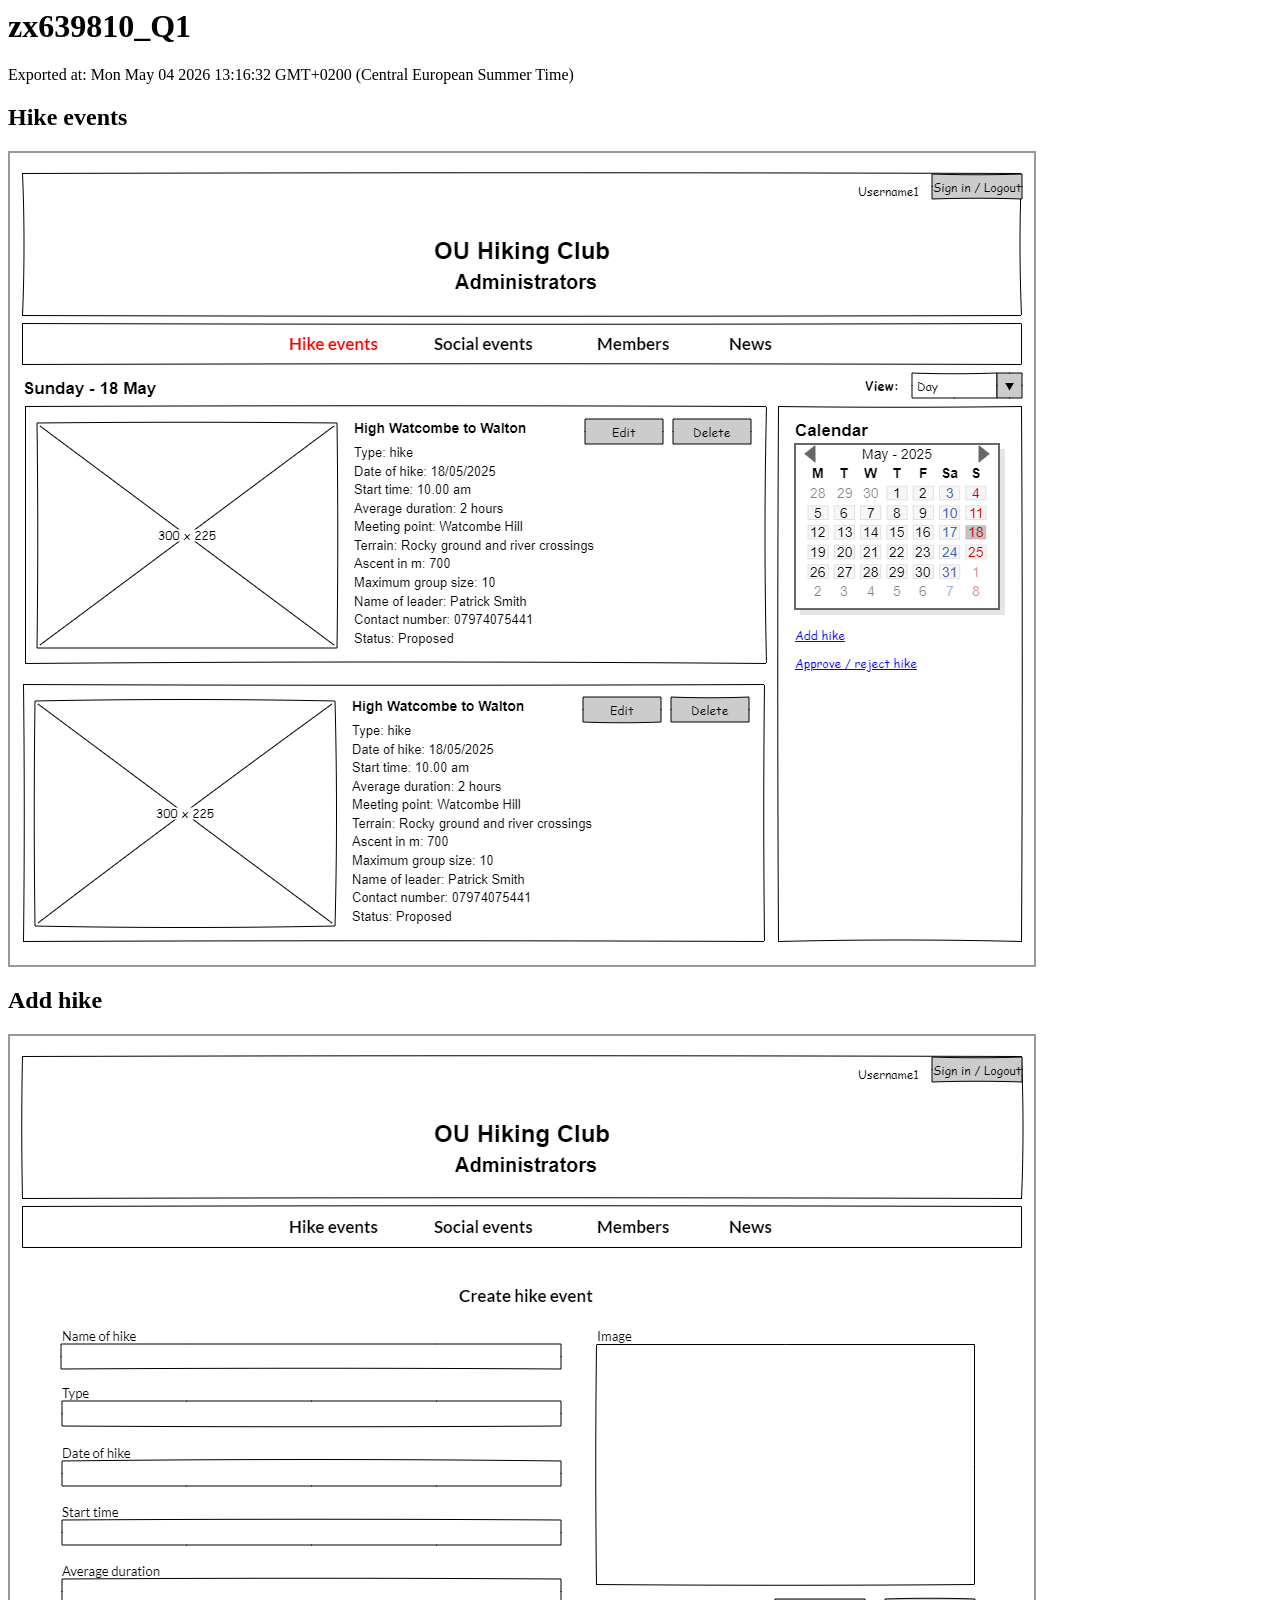
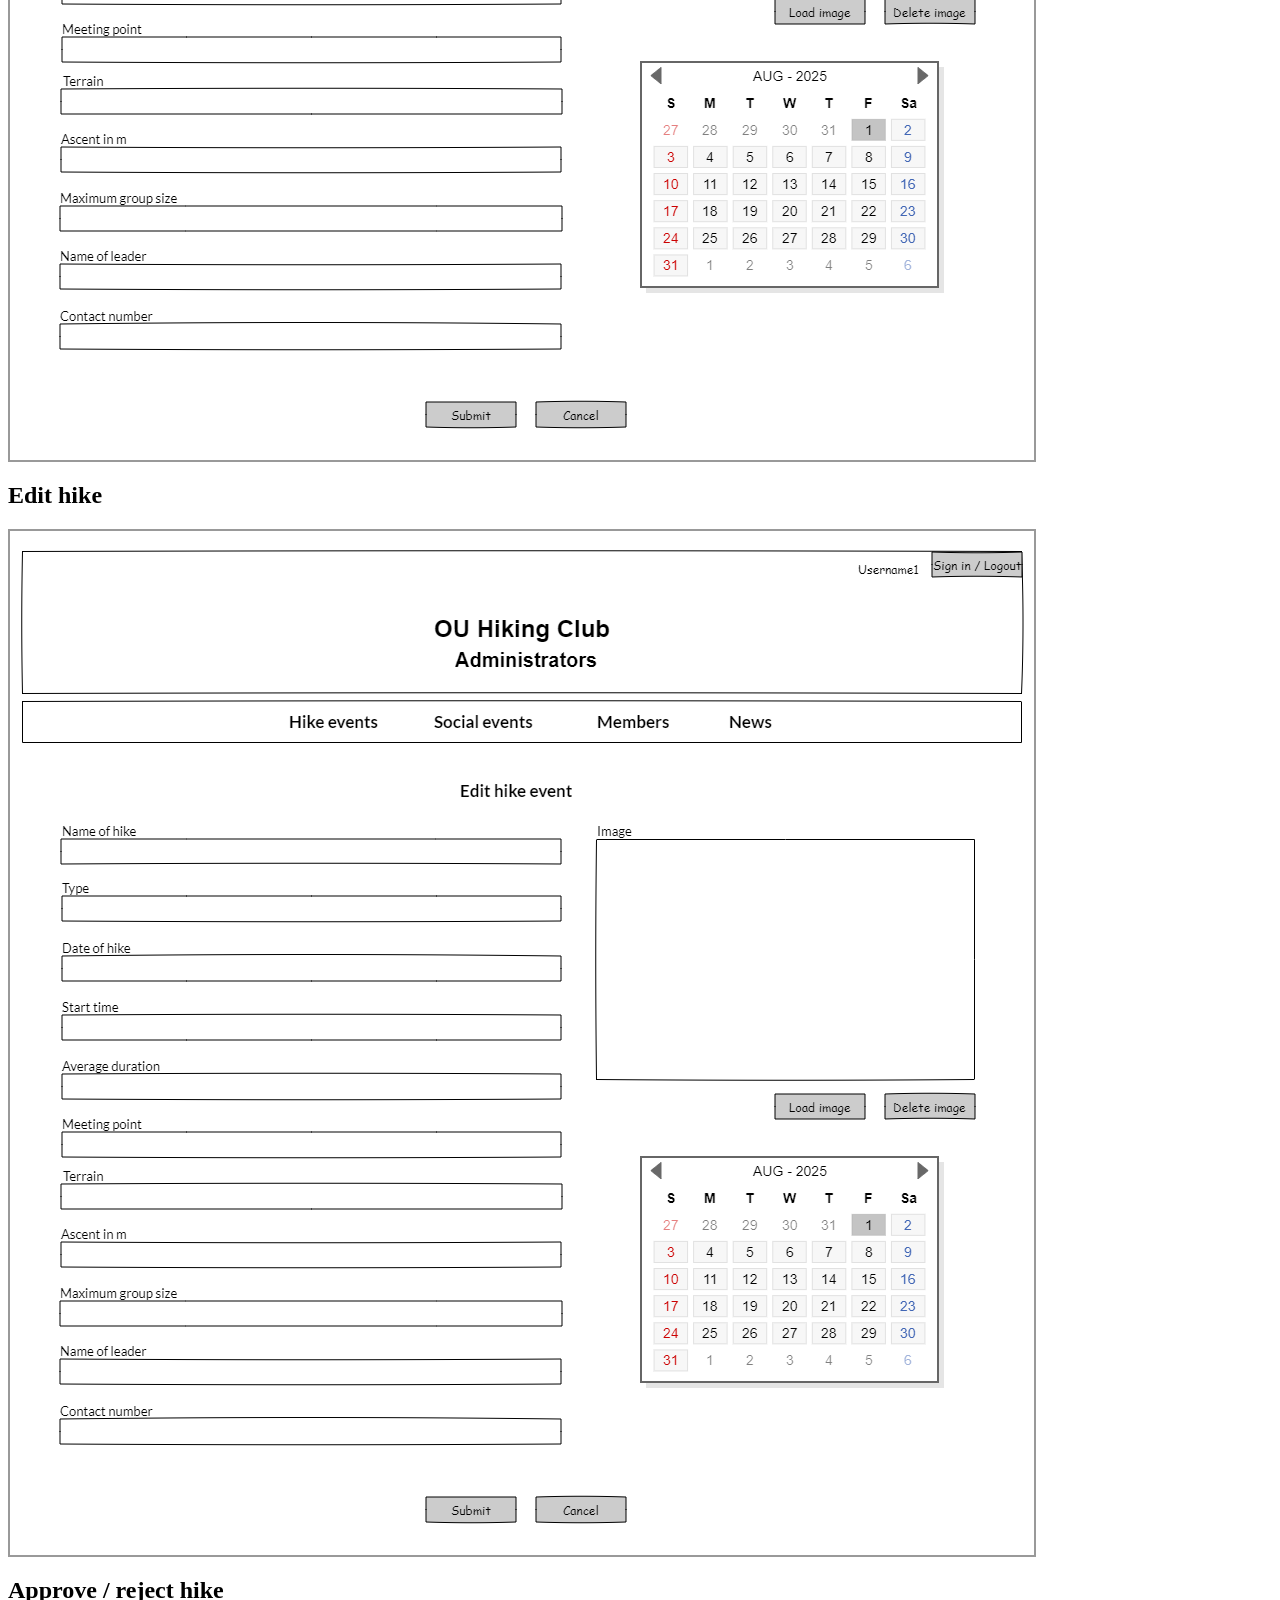
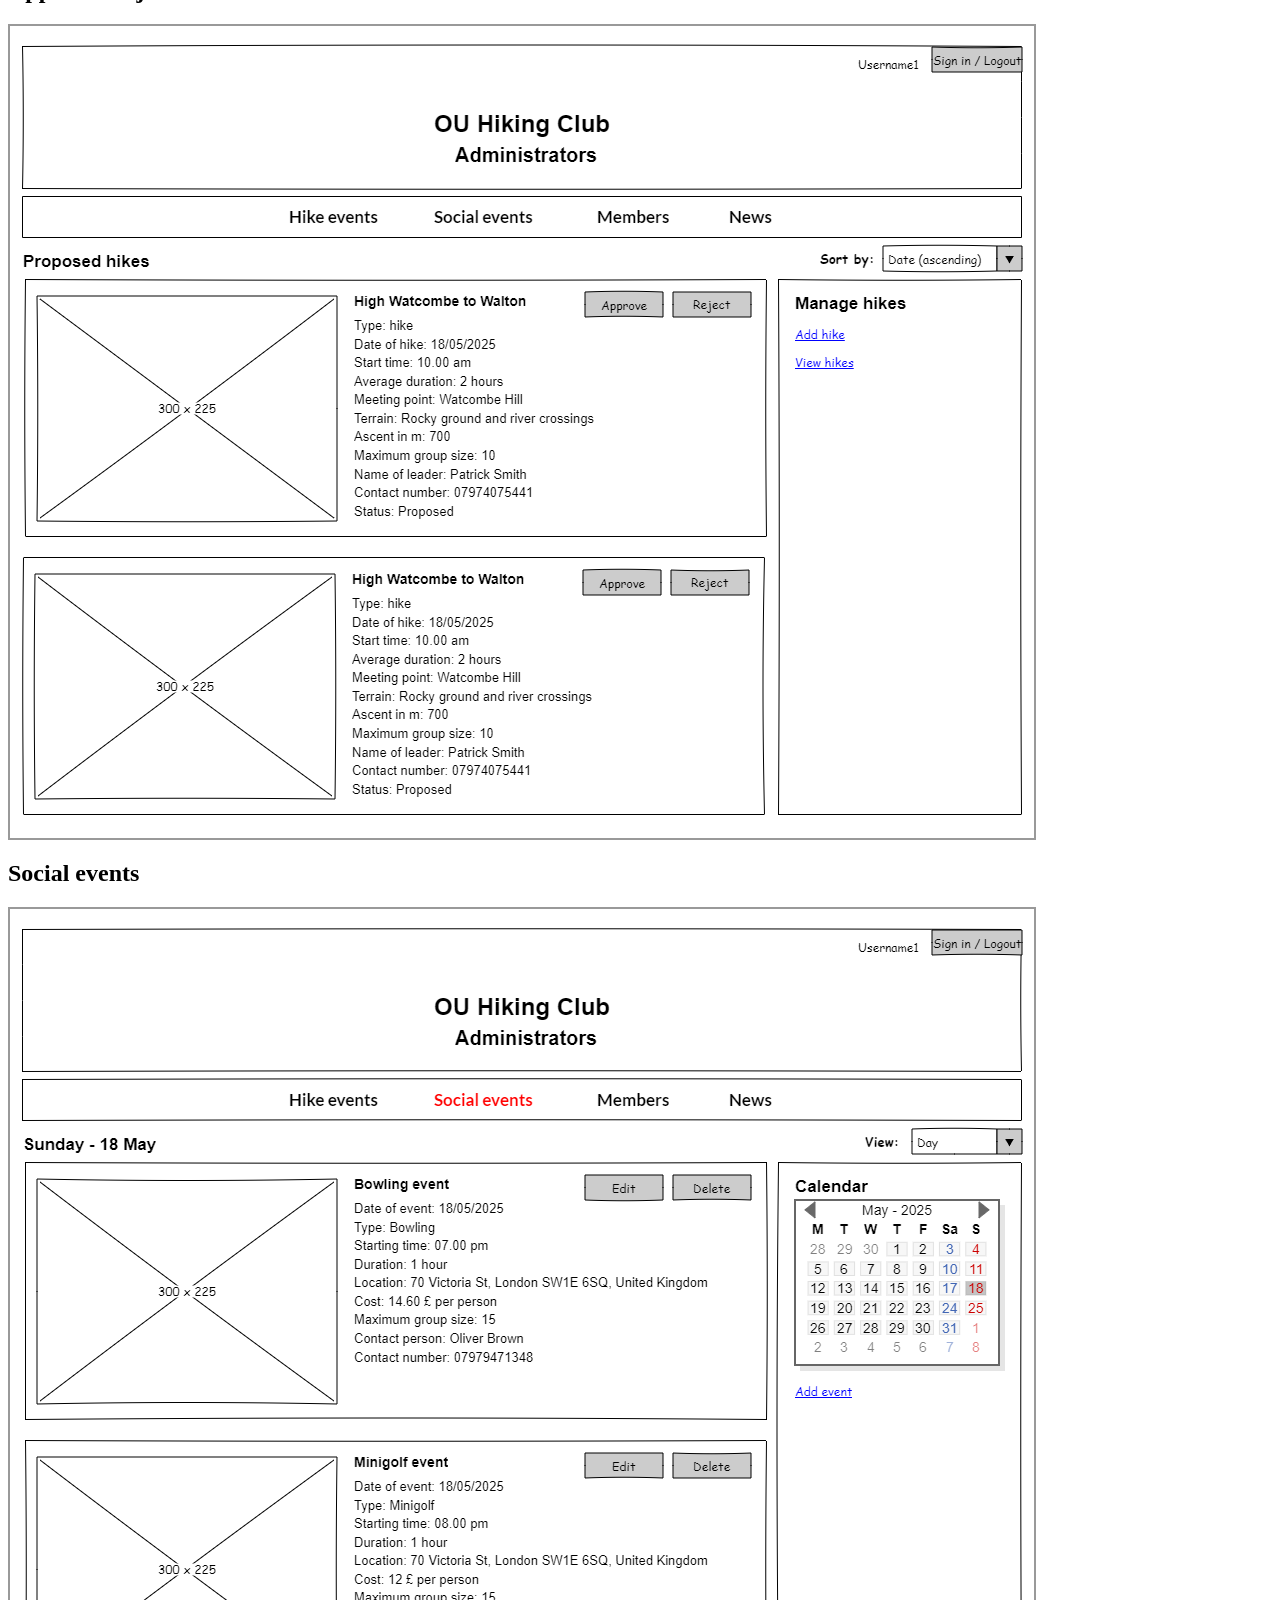
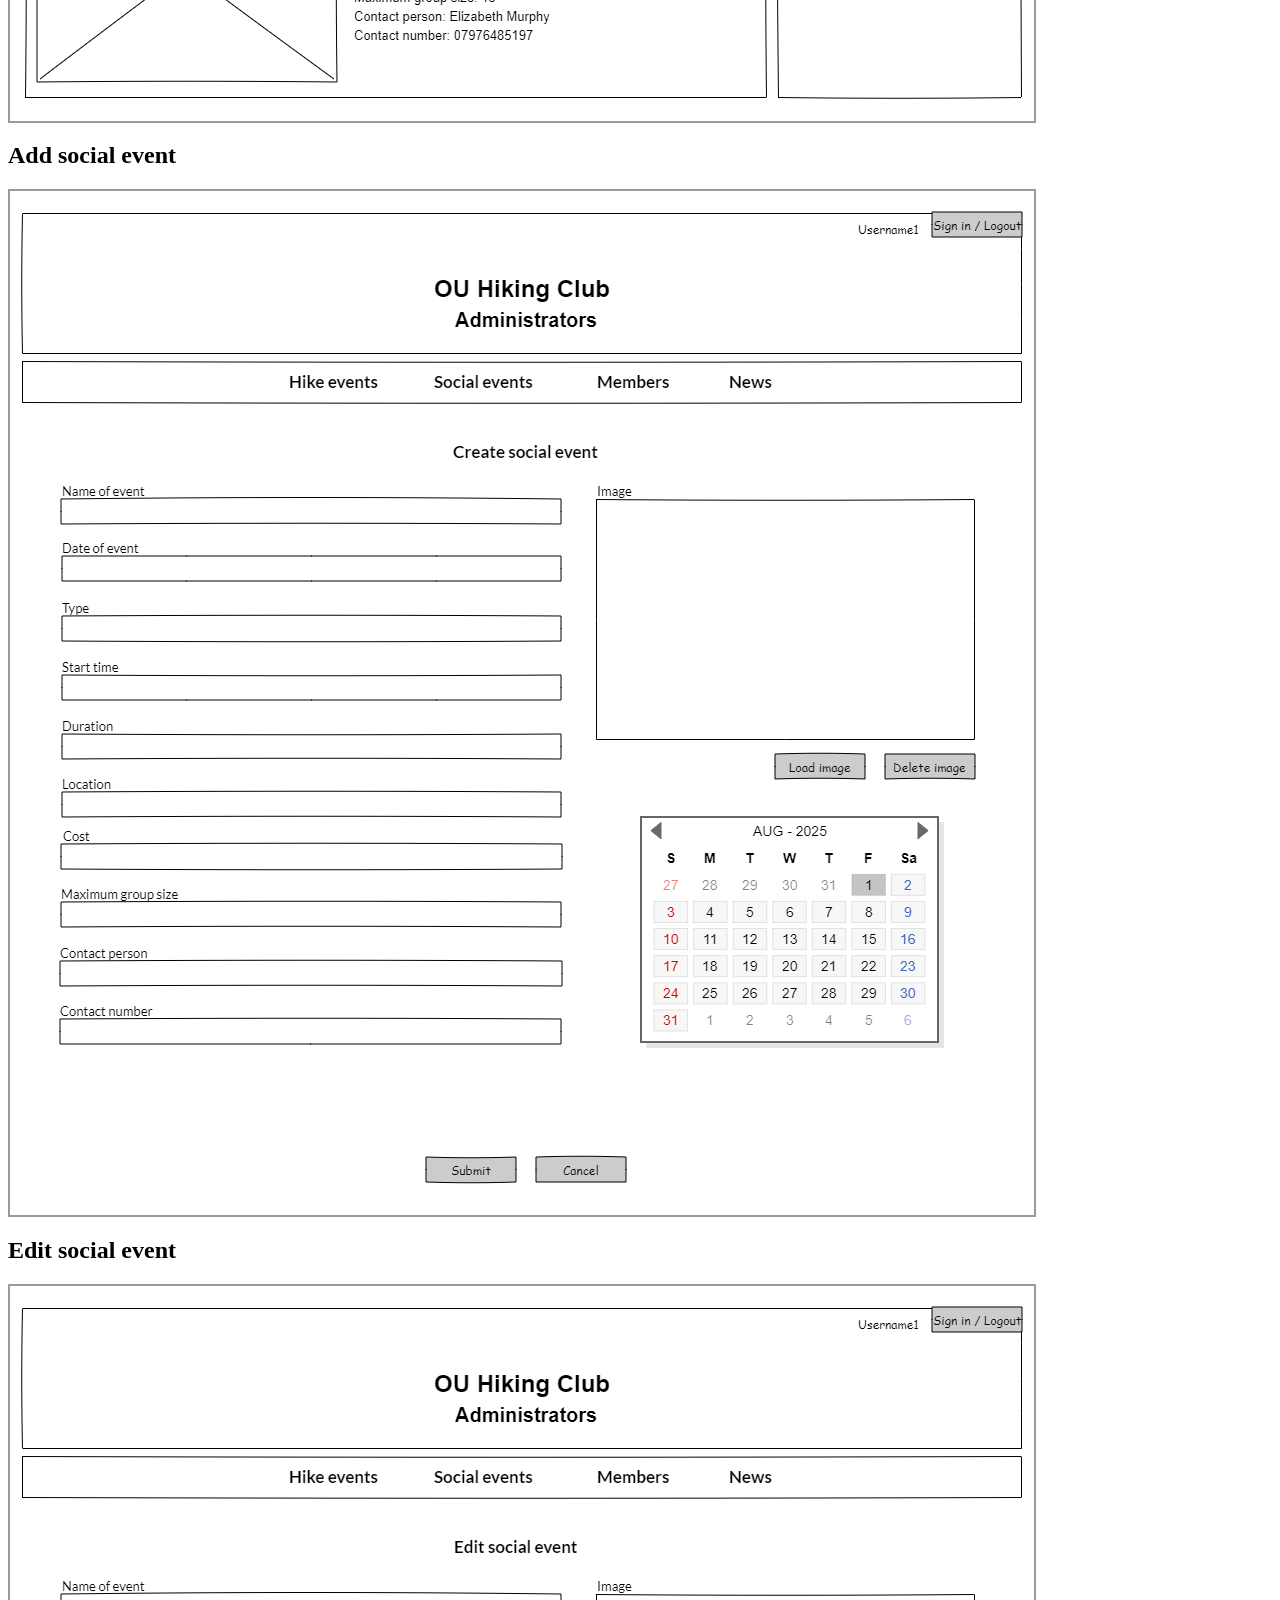
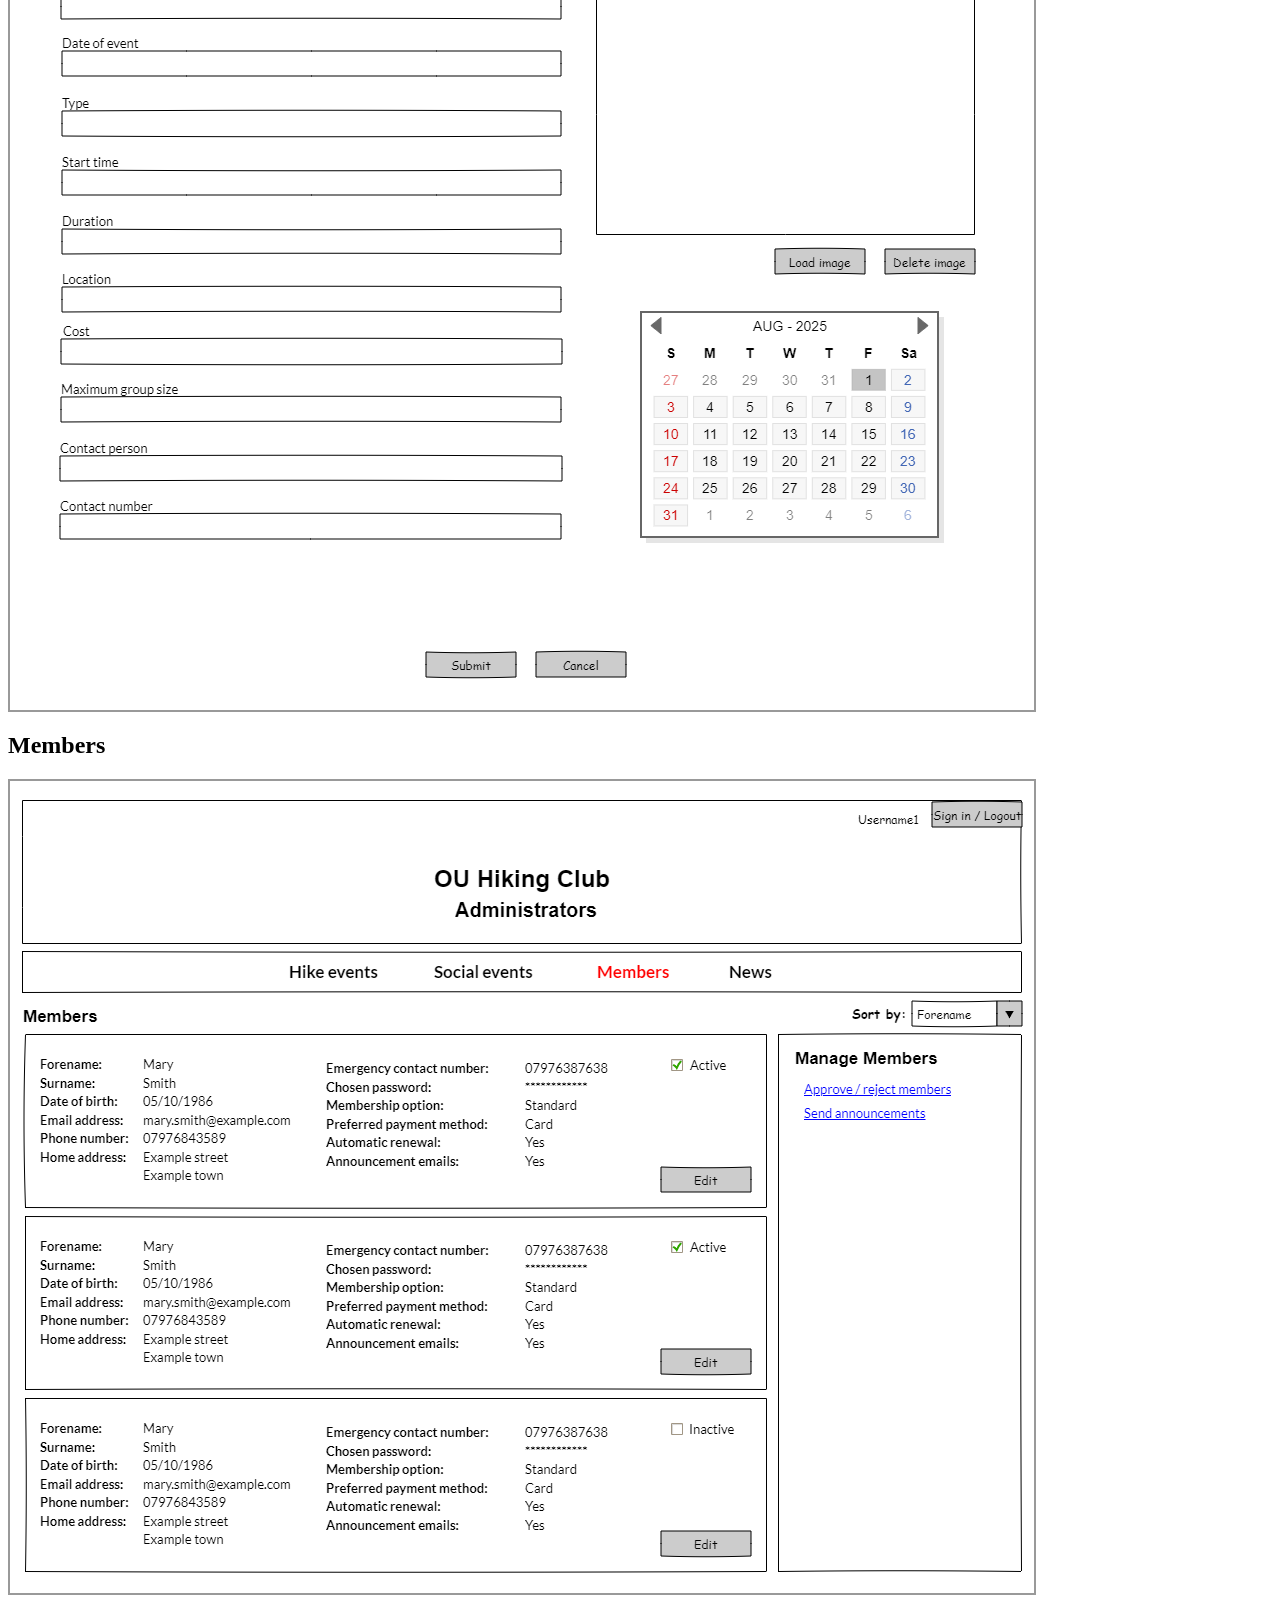
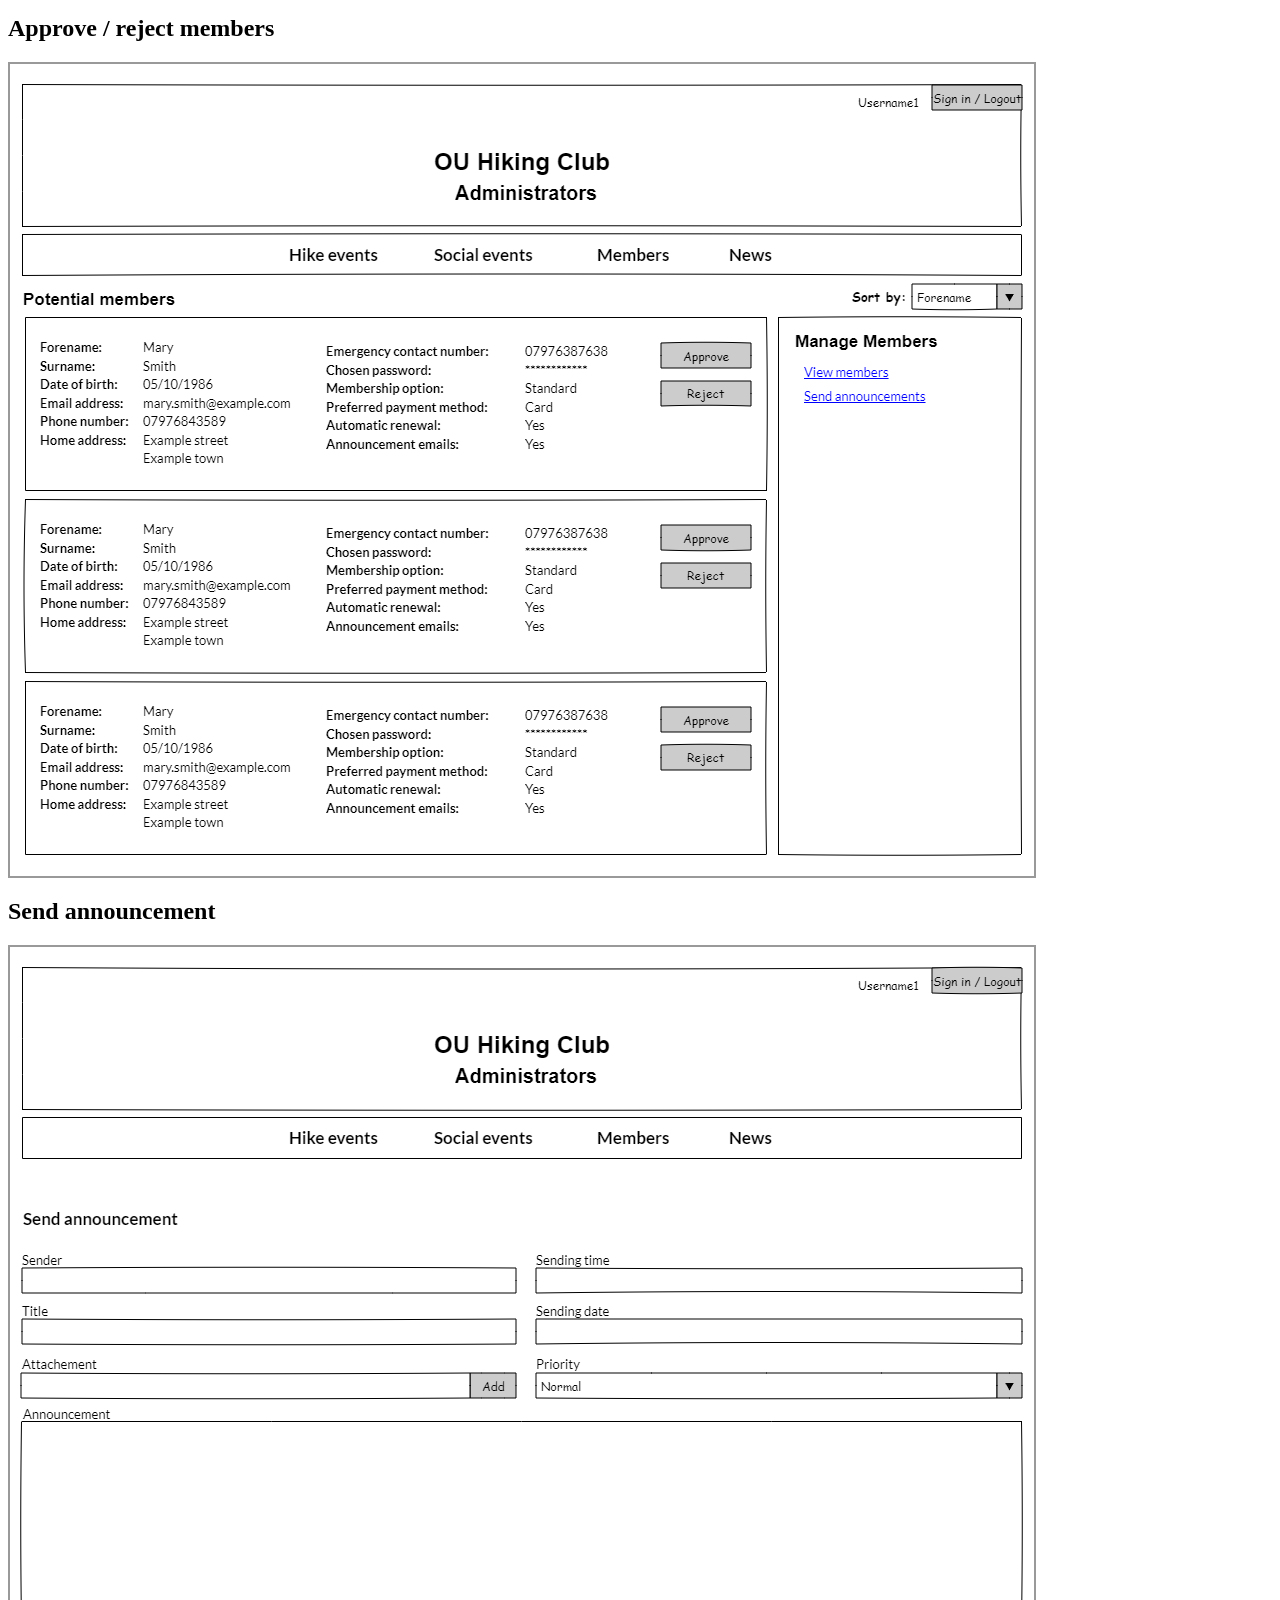
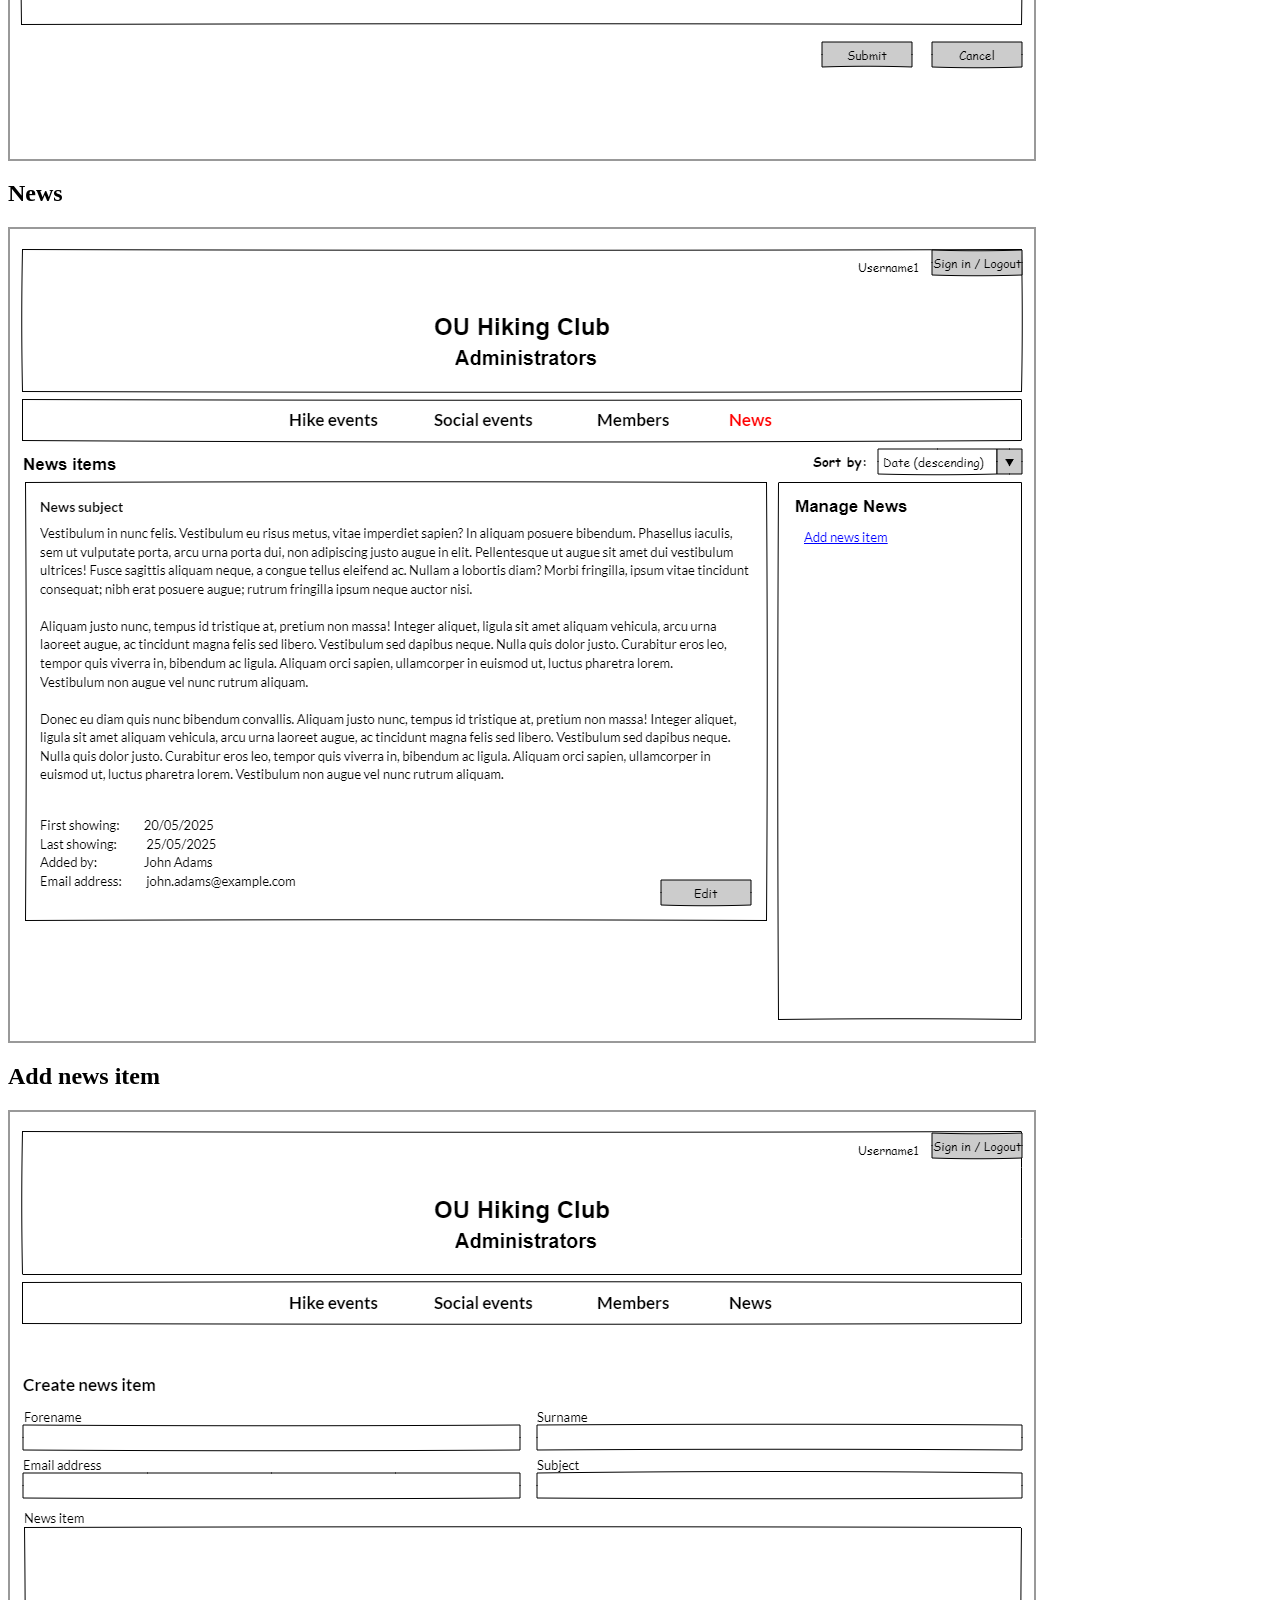
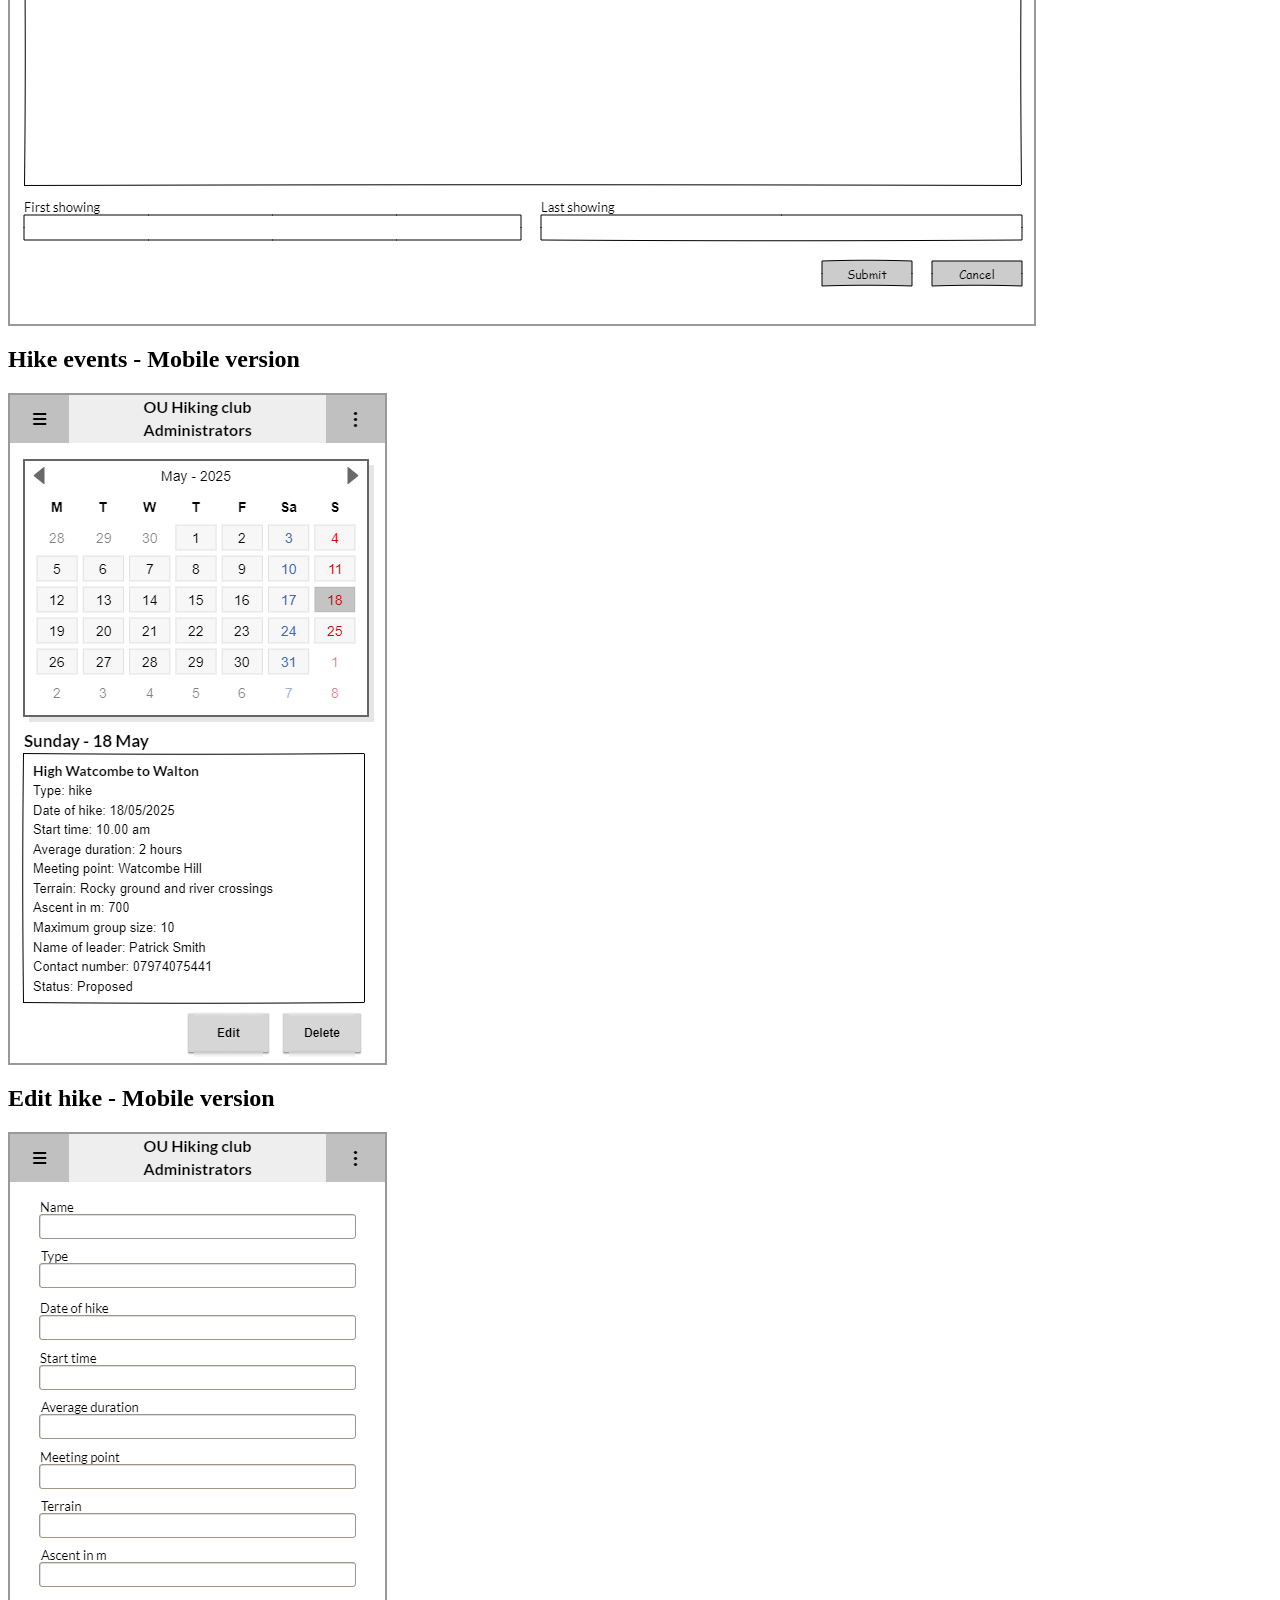
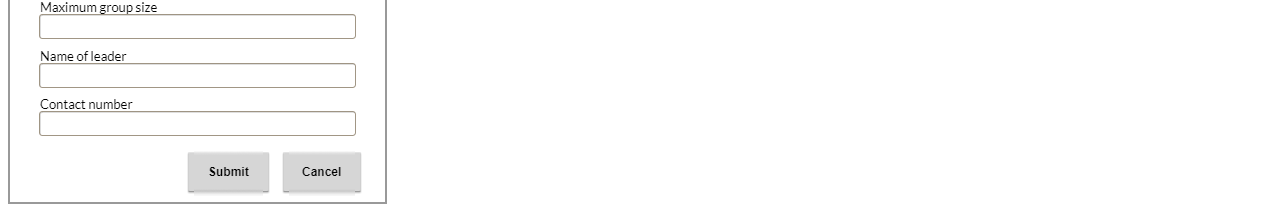
==== Wireframe/index.html @ 909530b2 "Add files via upload" ====
<html xmlns="http://www.w3.org/1999/xhtml" xmlns:p="http://www.evolus.vn/Namespace/Pencil" xmlns:html="http://www.w3.org/1999/xhtml"><head><meta http-equiv="Content-Type" content="text/html; charset=UTF-8" />
<title>zx639810_Q1</title><link rel="stylesheet" href="Resources/SampleStyle.css" /></head><body><h1 id="documentTitle">zx639810_Q1</h1><p id="documentMetadata">Exported at: Mon May 04 2026 13:16:32 GMT+0200 (Central European Summer Time)</p><div class="Page" id="hike_events_page"><h2>Hike events</h2><div class="ImageContainer"><img src="pages\hike_events.png" width="NaN" height="NaN" usemap="#map_hike_events" /></div><map name="map_hike_events"><area shape="rect" coords="573,544,651,569.75" href="#edit_hike_page" title="Go to page 'Edit hike'" /><area shape="rect" coords="575,266,653,291" href="#edit_hike_page" title="Go to page 'Edit hike'" /><area shape="rect" coords="719,179,762,203" href="#news_page" title="Go to page 'News'" /><area shape="rect" coords="587,179,659,203" href="#members_page" title="Go to page 'Members'" /><area shape="rect" coords="424,179,523,203" href="#social_events_page" title="Go to page 'Social events'" /><area shape="rect" coords="785,502,907,519" href="#approve_reject_hike_page" title="Go to page 'Approve / reject hike'" /><area shape="rect" coords="785,474,835,491" href="#add_hike_page" title="Go to page 'Add hike'" /></map></div><div class="Page" id="add_hike_page"><h2>Add hike</h2><div class="ImageContainer"><img src="pages\add_hike.png" width="NaN" height="NaN" usemap="#map_add_hike" /></div><map name="map_add_hike"><area shape="rect" coords="526,965.25,616,991.75" href="#hike_events_page" title="Go to page 'Hike events'" /><area shape="rect" coords="416,966,506,991.75" href="#hike_events_page" title="Go to page 'Hike events'" /><area shape="rect" coords="719,179,762,203" href="#news_page" title="Go to page 'News'" /><area shape="rect" coords="587,179,659,203" href="#members_page" title="Go to page 'Members'" /><area shape="rect" coords="424,179,523,203" href="#social_events_page" title="Go to page 'Social events'" /><area shape="rect" coords="279,179,368,203" href="#hike_events_page" title="Go to page 'Hike events'" /></map></div><div class="Page" id="edit_hike_page"><h2>Edit hike</h2><div class="ImageContainer"><img src="pages\edit_hike.png" width="NaN" height="NaN" usemap="#map_edit_hike" /></div><map name="map_edit_hike"><area shape="rect" coords="526,965.25,616,991.75" href="#hike_events_page" title="Go to page 'Hike events'" /><area shape="rect" coords="416,966,506,991.75" href="#hike_events_page" title="Go to page 'Hike events'" /><area shape="rect" coords="719,179,762,203" href="#news_page" title="Go to page 'News'" /><area shape="rect" coords="587,179,659,203" href="#members_page" title="Go to page 'Members'" /><area shape="rect" coords="424,179,523,203" href="#social_events_page" title="Go to page 'Social events'" /><area shape="rect" coords="279,179,368,203" href="#hike_events_page" title="Go to page 'Hike events'" /></map></div><div class="Page" id="approve_reject_hike_page"><h2>Approve / reject hike</h2><div class="ImageContainer"><img src="pages\approve_reject_hike.png" width="NaN" height="NaN" usemap="#map_approve_reject_hike" /></div><map name="map_approve_reject_hike"><area shape="rect" coords="719,179,762,203" href="#news_page" title="Go to page 'News'" /><area shape="rect" coords="587,179,659,203" href="#members_page" title="Go to page 'Members'" /><area shape="rect" coords="424,179,523,203" href="#social_events_page" title="Go to page 'Social events'" /><area shape="rect" coords="279,179,368,203" href="#hike_events_page" title="Go to page 'Hike events'" /><area shape="rect" coords="785,328,844,345" href="#hike_events_page" title="Go to page 'Hike events'" /><area shape="rect" coords="785,300,835,317" href="#add_hike_page" title="Go to page 'Add hike'" /></map></div><div class="Page" id="social_events_page"><h2>Social events</h2><div class="ImageContainer"><img src="pages\social_events.png" width="NaN" height="NaN" usemap="#map_social_events" /></div><map name="map_social_events"><area shape="rect" coords="575,544,653,569" href="#edit_social_event_page" title="Go to page 'Edit social event'" /><area shape="rect" coords="575,266,653,291.75" href="#edit_social_event_page" title="Go to page 'Edit social event'" /><area shape="rect" coords="785,474,842,491" href="#add_social_event_page" title="Go to page 'Add social event'" /><area shape="rect" coords="719,179,762,203" href="#news_page" title="Go to page 'News'" /><area shape="rect" coords="587,179,659,203" href="#members_page" title="Go to page 'Members'" /><area shape="rect" coords="279,179,368,203" href="#hike_events_page" title="Go to page 'Hike events'" /></map></div><div class="Page" id="add_social_event_page"><h2>Add social event</h2><div class="ImageContainer"><img src="pages\add_social_event.png" width="NaN" height="NaN" usemap="#map_add_social_event" /></div><map name="map_add_social_event"><area shape="rect" coords="526,965.25,616,991" href="#social_events_page" title="Go to page 'Social events'" /><area shape="rect" coords="416,966,506,991.75" href="#social_events_page" title="Go to page 'Social events'" /><area shape="rect" coords="719,179,762,203" href="#news_page" title="Go to page 'News'" /><area shape="rect" coords="587,179,659,203" href="#members_page" title="Go to page 'Members'" /><area shape="rect" coords="424,179,523,203" href="#social_events_page" title="Go to page 'Social events'" /><area shape="rect" coords="279,179,368,203" href="#hike_events_page" title="Go to page 'Hike events'" /></map></div><div class="Page" id="edit_social_event_page"><h2>Edit social event</h2><div class="ImageContainer"><img src="pages\edit_social_event.png" width="NaN" height="NaN" usemap="#map_edit_social_event" /></div><map name="map_edit_social_event"><area shape="rect" coords="526,965.25,616,991" href="#social_events_page" title="Go to page 'Social events'" /><area shape="rect" coords="416,966,506,991.75" href="#social_events_page" title="Go to page 'Social events'" /><area shape="rect" coords="719,179,762,203" href="#news_page" title="Go to page 'News'" /><area shape="rect" coords="587,179,659,203" href="#members_page" title="Go to page 'Members'" /><area shape="rect" coords="424,179,523,203" href="#social_events_page" title="Go to page 'Social events'" /><area shape="rect" coords="279,179,368,203" href="#hike_events_page" title="Go to page 'Hike events'" /></map></div><div class="Page" id="members_page"><h2>Members</h2><div class="ImageContainer"><img src="pages\members.png" width="NaN" height="NaN" usemap="#map_members" /></div><map name="map_members"><area shape="rect" coords="794,299,941,318" href="#approve_reject_members_page" title="Go to page 'Approve / reject members'" /><area shape="rect" coords="719,179,762,203" href="#news_page" title="Go to page 'News'" /><area shape="rect" coords="424,179,523,203" href="#social_events_page" title="Go to page 'Social events'" /><area shape="rect" coords="279,179,368,203" href="#hike_events_page" title="Go to page 'Hike events'" /><area shape="rect" coords="794,323,916,342" href="#send_announcement_page" title="Go to page 'Send announcement'" /></map></div><div class="Page" id="approve_reject_members_page"><h2>Approve / reject members</h2><div class="ImageContainer"><img src="pages\approve_reject_members.png" width="NaN" height="NaN" usemap="#map_approve_reject_members" /></div><map name="map_approve_reject_members"><area shape="rect" coords="794,299,879,318" href="#members_page" title="Go to page 'Members'" /><area shape="rect" coords="719,179,762,203" href="#news_page" title="Go to page 'News'" /><area shape="rect" coords="424,179,523,203" href="#social_events_page" title="Go to page 'Social events'" /><area shape="rect" coords="279,179,368,203" href="#hike_events_page" title="Go to page 'Hike events'" /><area shape="rect" coords="794,323,916,342" href="#send_announcement_page" title="Go to page 'Send announcement'" /></map></div><div class="Page" id="send_announcement_page"><h2>Send announcement</h2><div class="ImageContainer"><img src="pages\send_announcement.png" width="NaN" height="NaN" usemap="#map_send_announcement" /></div><map name="map_send_announcement"><area shape="rect" coords="460,426,506,451" href="#hike_events_page" title="Go to page 'Hike events'" /><area shape="rect" coords="922,695,1012,720.75" href="#members_page" title="Go to page 'Members'" /><area shape="rect" coords="812,695,902,720" href="#members_page" title="Go to page 'Members'" /><area shape="rect" coords="719,179,762,203" href="#news_page" title="Go to page 'News'" /><area shape="rect" coords="587,179,659,203" href="#members_page" title="Go to page 'Members'" /><area shape="rect" coords="424,179,523,203" href="#social_events_page" title="Go to page 'Social events'" /><area shape="rect" coords="279,179,368,203" href="#hike_events_page" title="Go to page 'Hike events'" /></map></div><div class="Page" id="news_page"><h2>News</h2><div class="ImageContainer"><img src="pages\news.png" width="NaN" height="NaN" usemap="#map_news" /></div><map name="map_news"><area shape="rect" coords="794,299,878,318" href="#add_news_item_page" title="Go to page 'Add news item'" /><area shape="rect" coords="587,179,659,203" href="#members_page" title="Go to page 'Members'" /><area shape="rect" coords="424,179,523,203" href="#social_events_page" title="Go to page 'Social events'" /><area shape="rect" coords="279,179,368,203" href="#hike_events_page" title="Go to page 'Hike events'" /></map></div><div class="Page" id="add_news_item_page"><h2>Add news item</h2><div class="ImageContainer"><img src="pages\add_news_item.png" width="NaN" height="NaN" usemap="#map_add_news_item" /></div><map name="map_add_news_item"><area shape="rect" coords="922,749,1012,774" href="#news_page" title="Go to page 'News'" /><area shape="rect" coords="812,748.25,902,774" href="#news_page" title="Go to page 'News'" /><area shape="rect" coords="719,179,762,203" href="#news_page" title="Go to page 'News'" /><area shape="rect" coords="587,179,659,203" href="#members_page" title="Go to page 'Members'" /><area shape="rect" coords="424,179,523,203" href="#social_events_page" title="Go to page 'Social events'" /><area shape="rect" coords="279,179,368,203" href="#hike_events_page" title="Go to page 'Hike events'" /></map></div><div class="Page" id="hike_events_mobile_version_page"><h2>Hike events - Mobile version</h2><div class="ImageContainer"><img src="pages\hike_events_mobile_version.png" width="NaN" height="NaN" usemap="#map_hike_events_mobile_version" /></div><map name="map_hike_events_mobile_version"><area shape="rect" coords="174,614,263,662" href="#edit_hike_mobile_version_page" title="Go to page 'Edit hike - Mobile version'" /></map></div><div class="Page" id="edit_hike_mobile_version_page"><h2>Edit hike - Mobile version</h2><div class="ImageContainer"><img src="pages\edit_hike_mobile_version.png" width="NaN" height="NaN" usemap="#map_edit_hike_mobile_version" /></div><map name="map_edit_hike_mobile_version"><area shape="rect" coords="174,614,263,662" href="#hike_events_mobile_version_page" title="Go to page 'Hike events - Mobile version'" /><area shape="rect" coords="269,614,355,662" href="#hike_events_mobile_version_page" title="Go to page 'Hike events - Mobile version'" /></map></div></body></html>
---- Wireframe/Resources/SampleStyle.css ----
/*
    place extra stylesheet here
*/

.ImageContainer img {
    border: solid 2px #999;
}
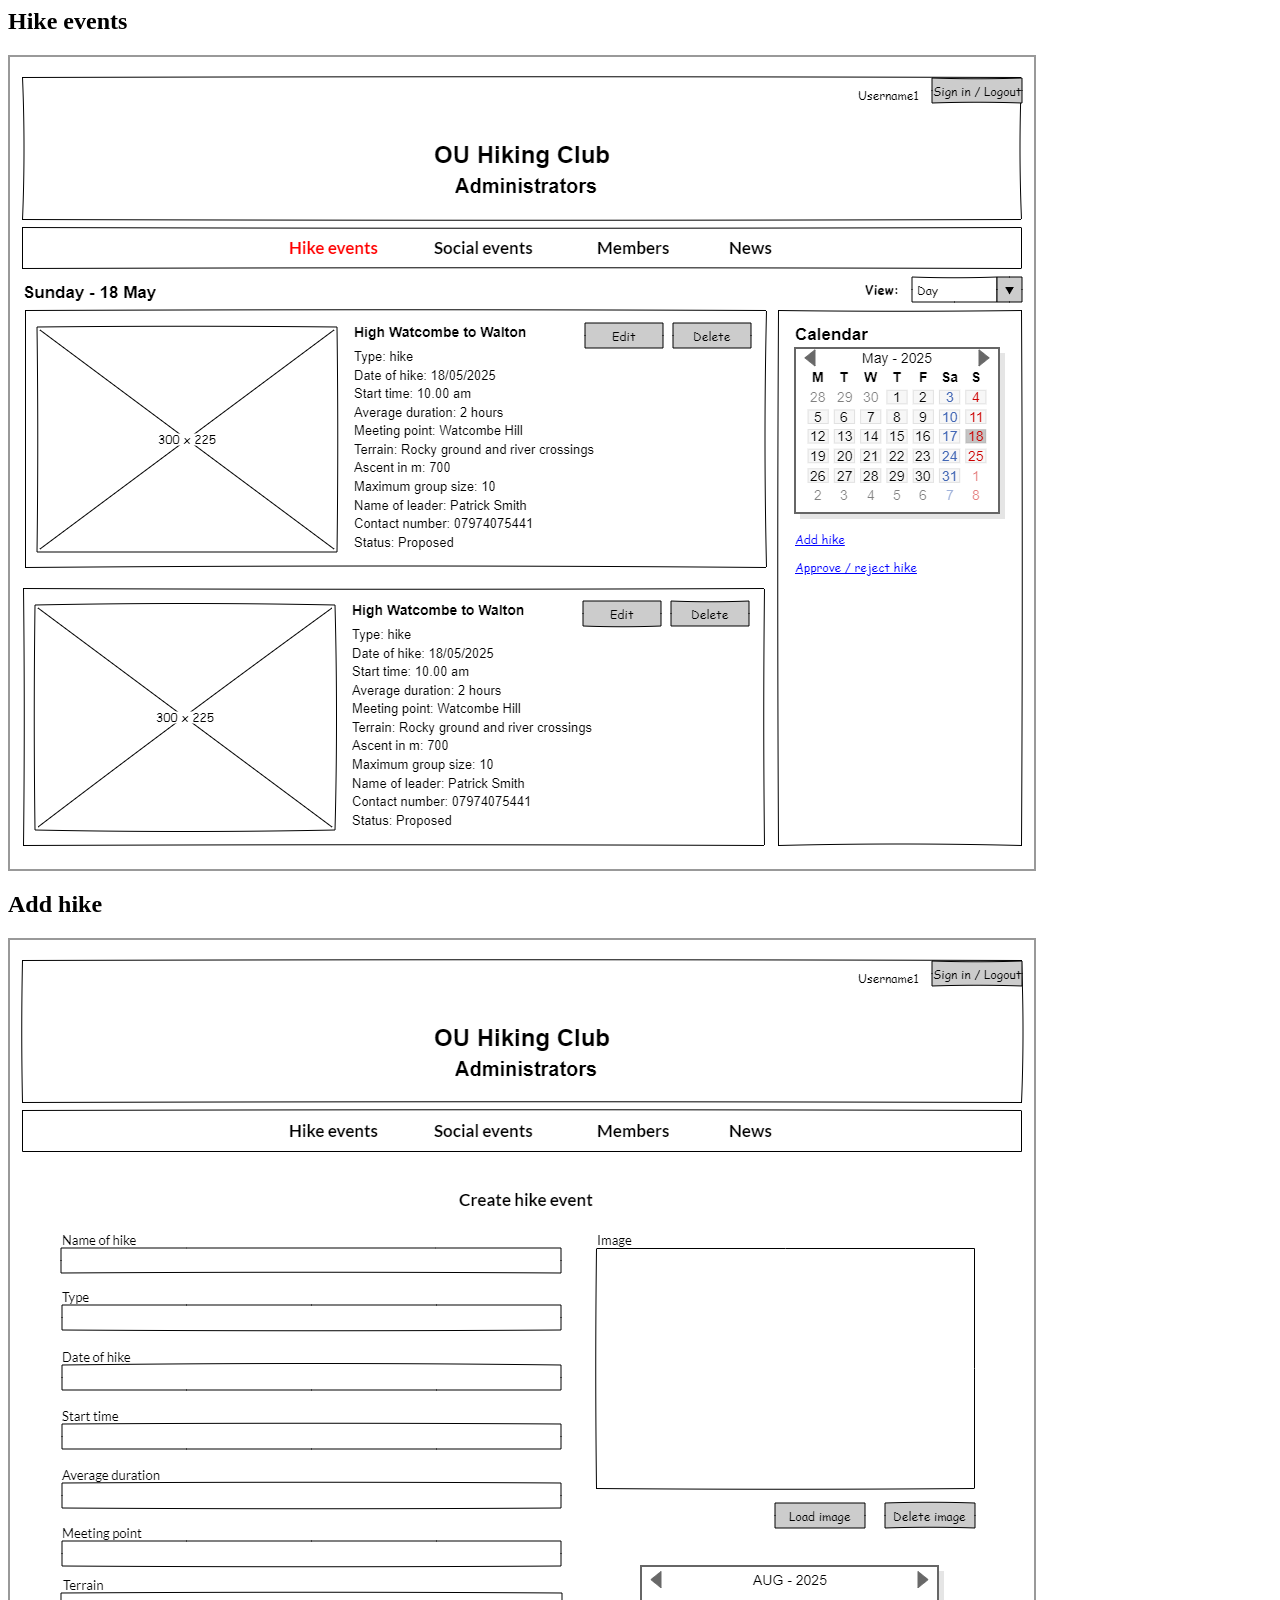
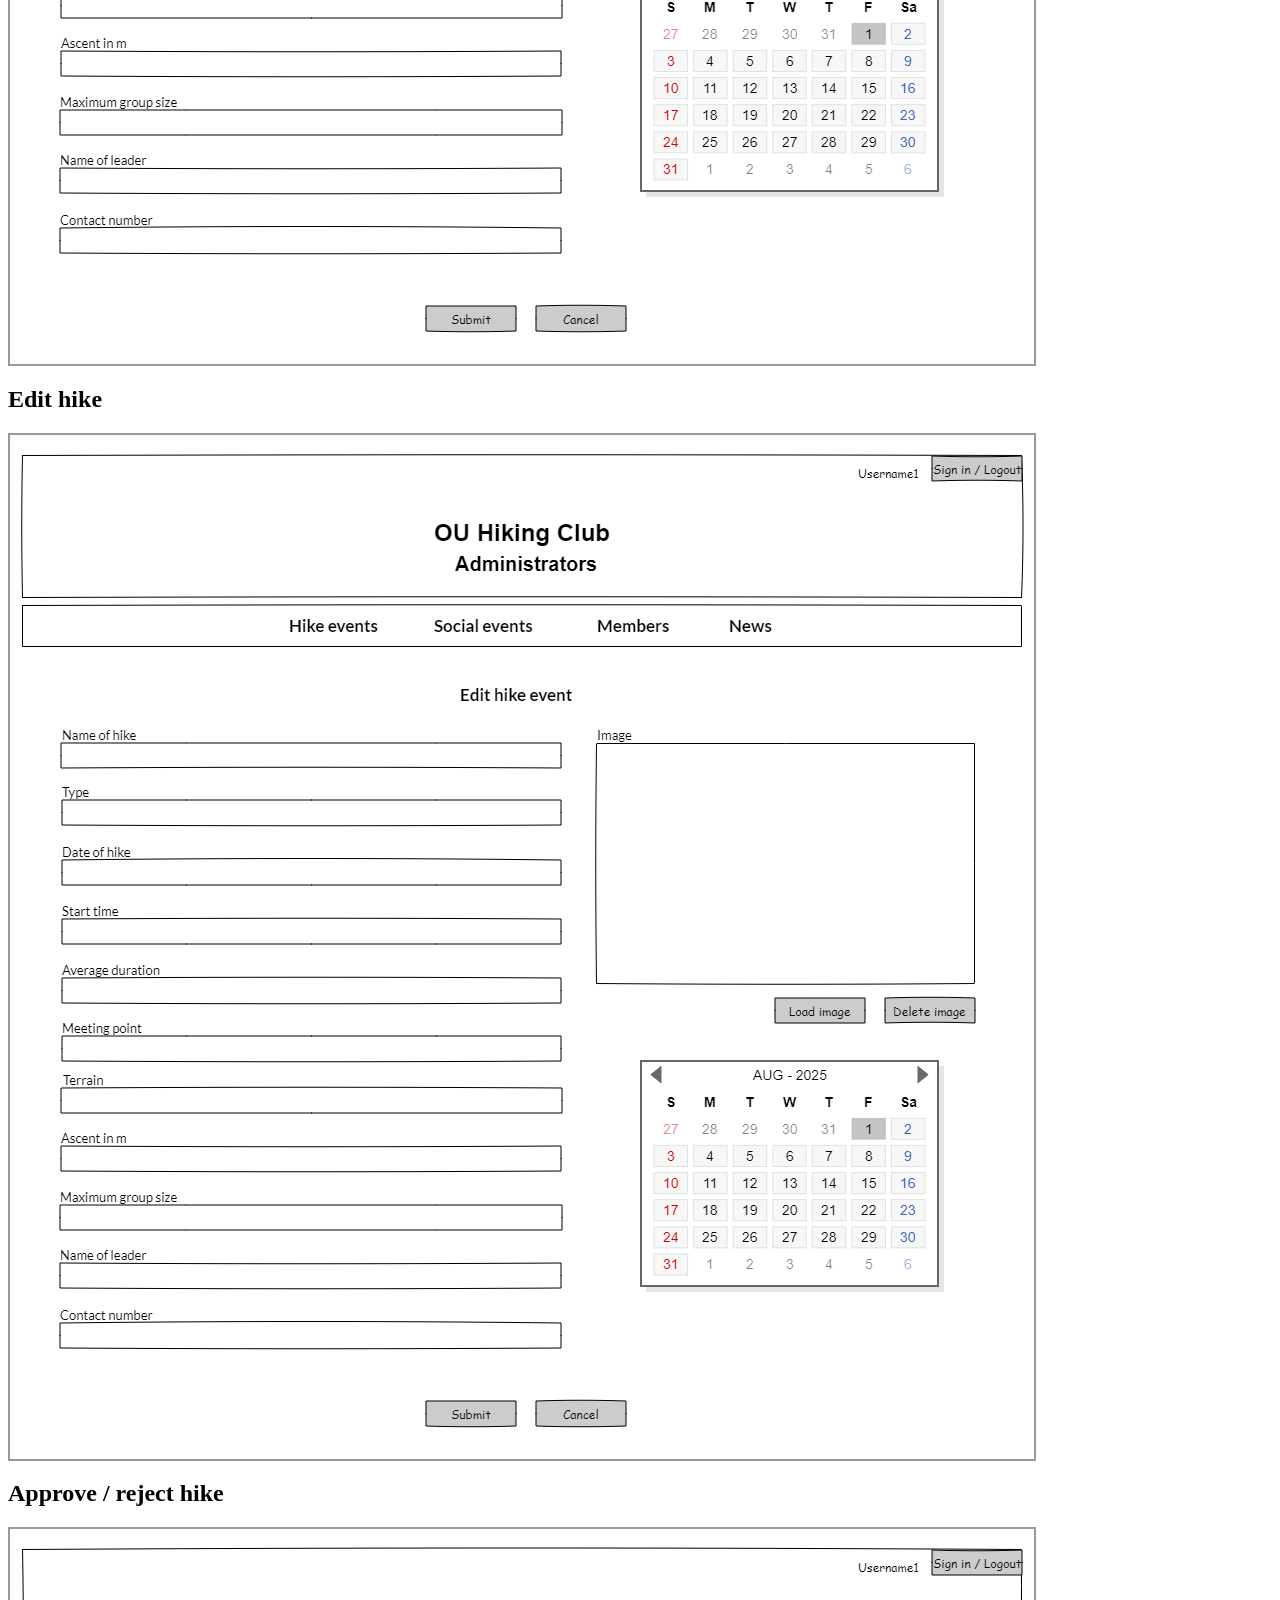
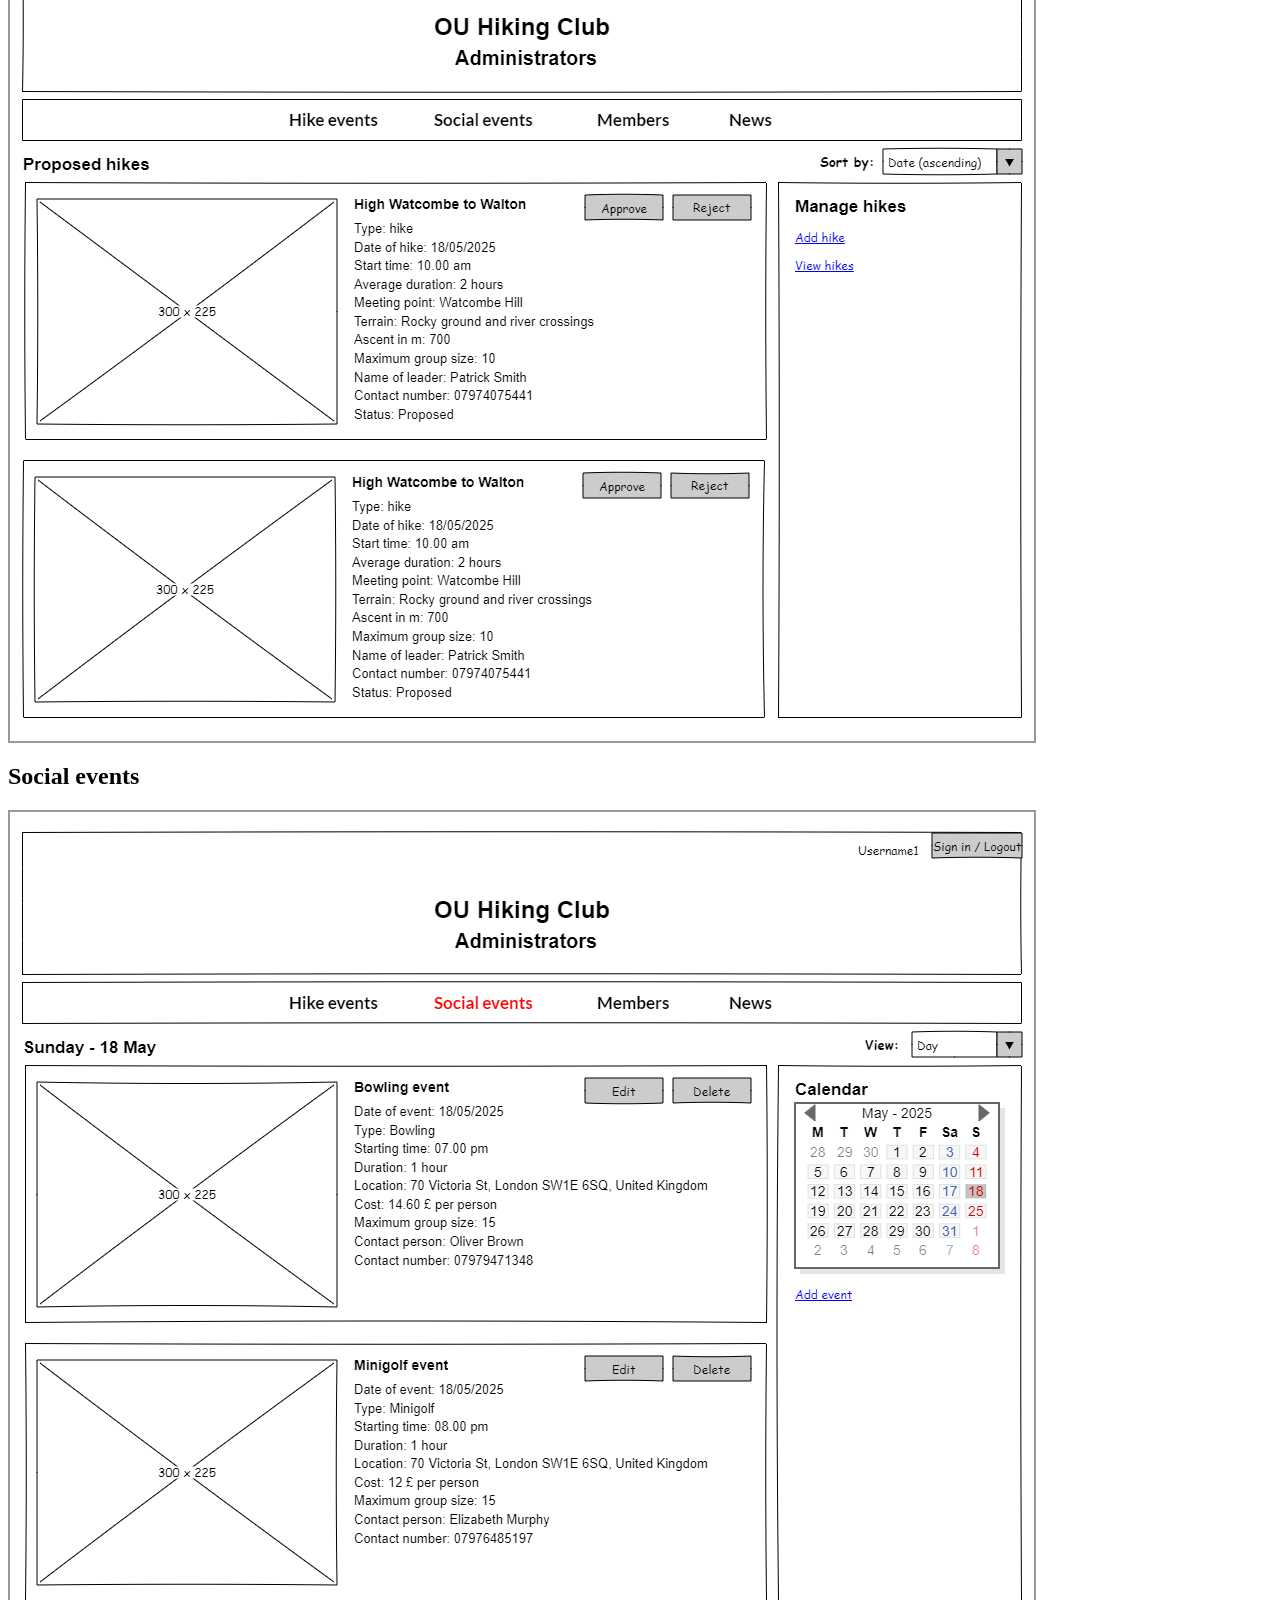
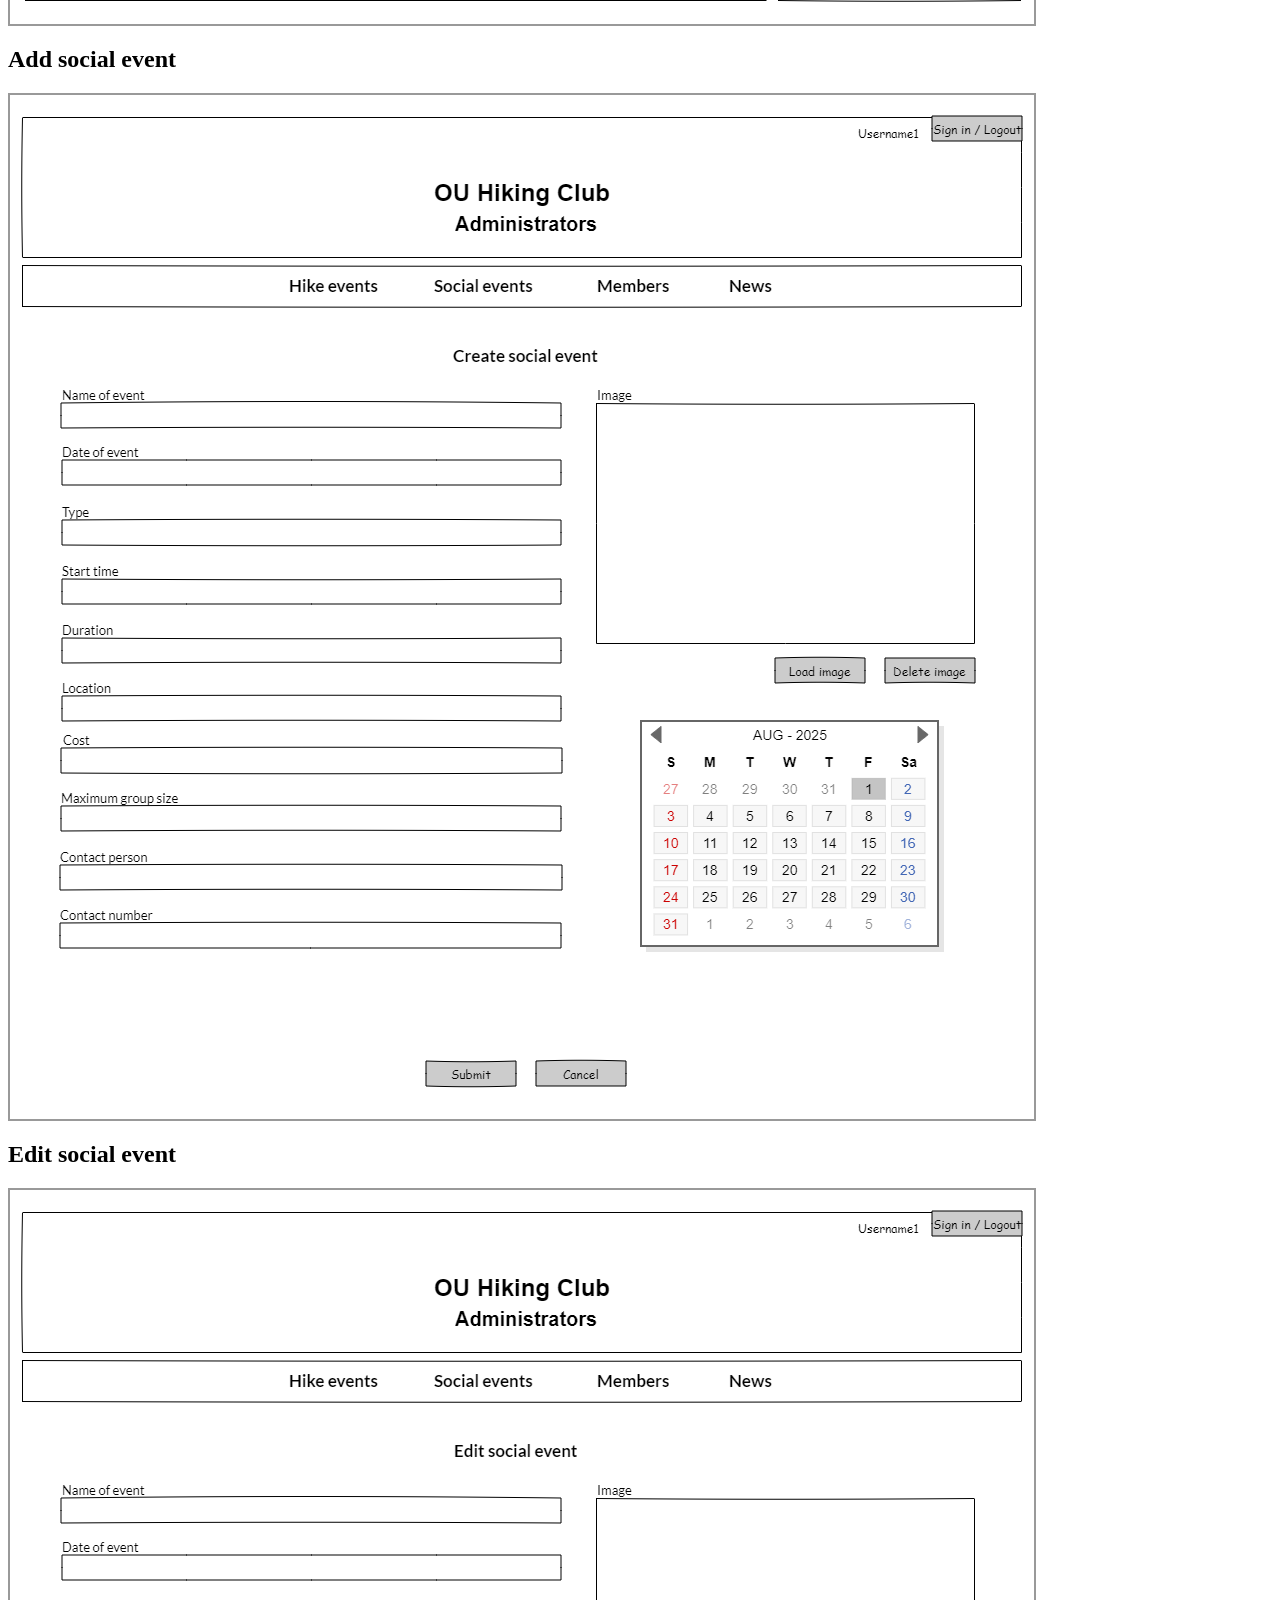
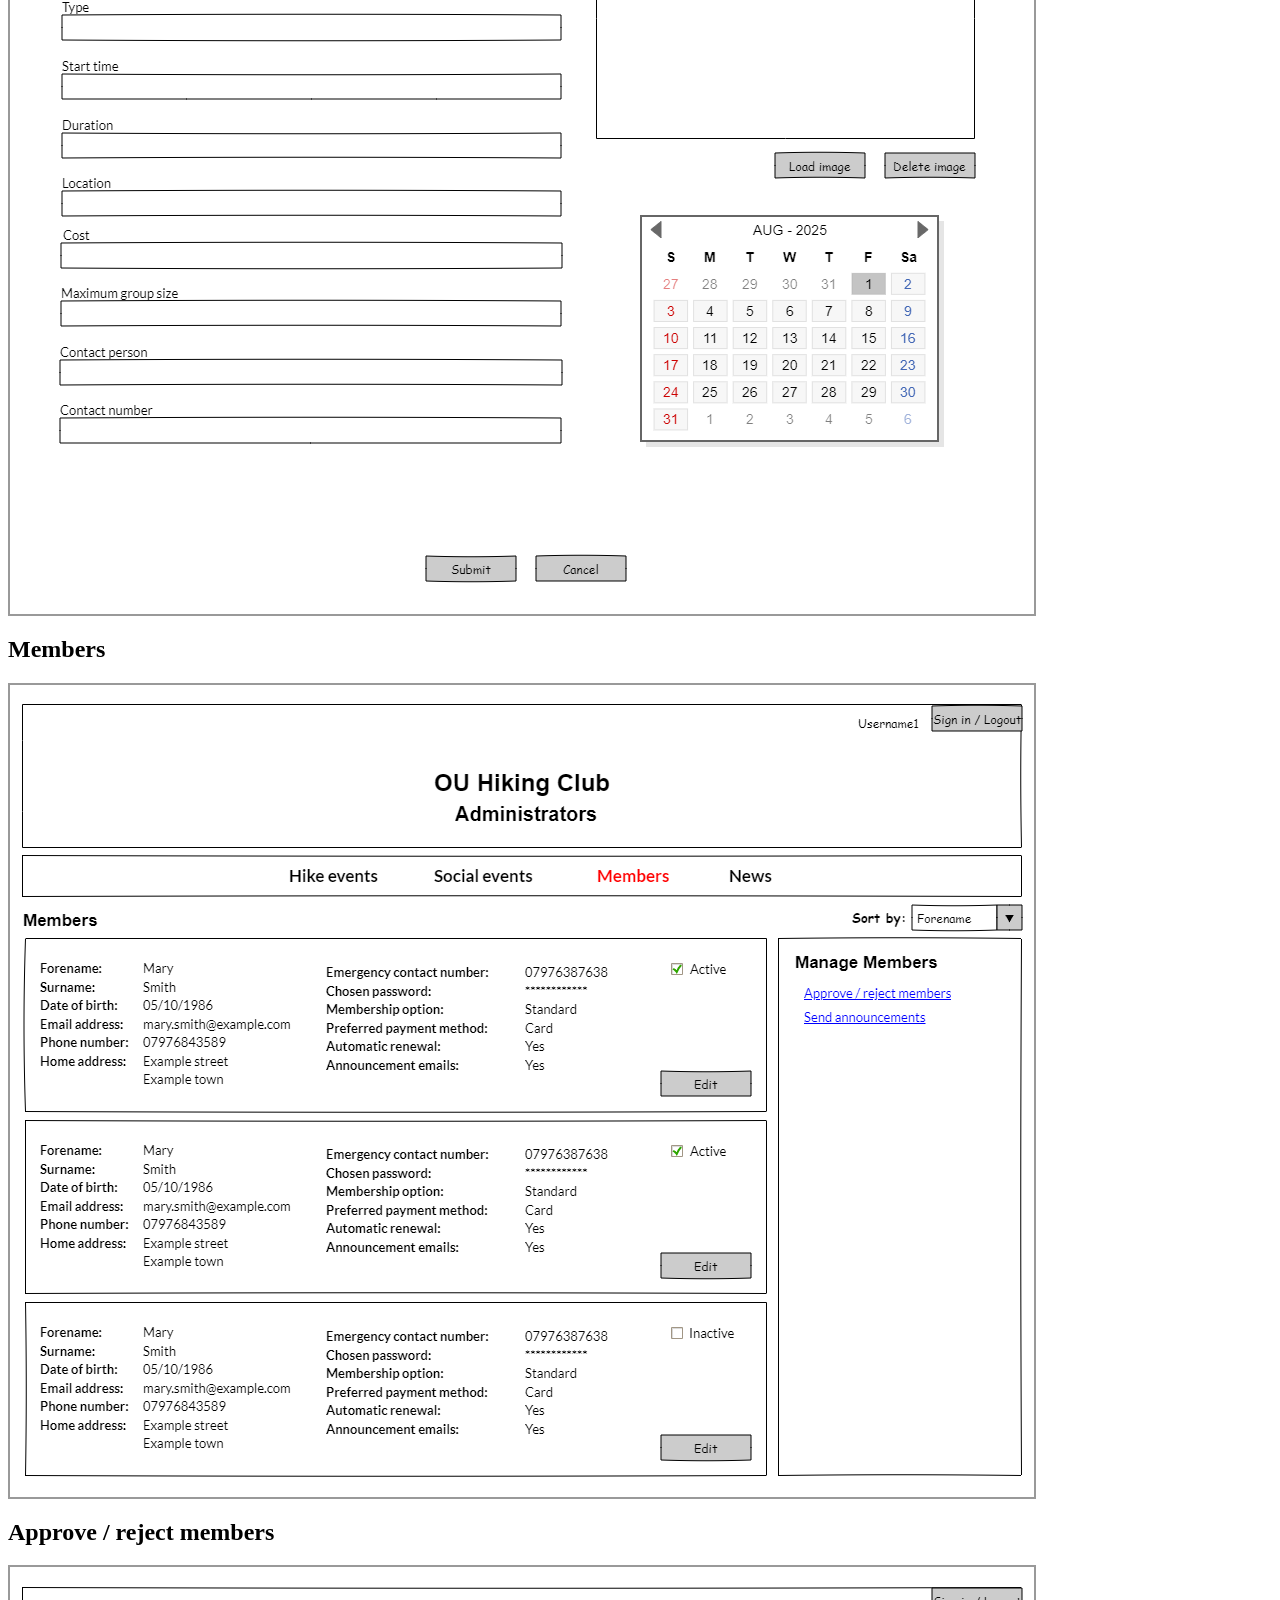
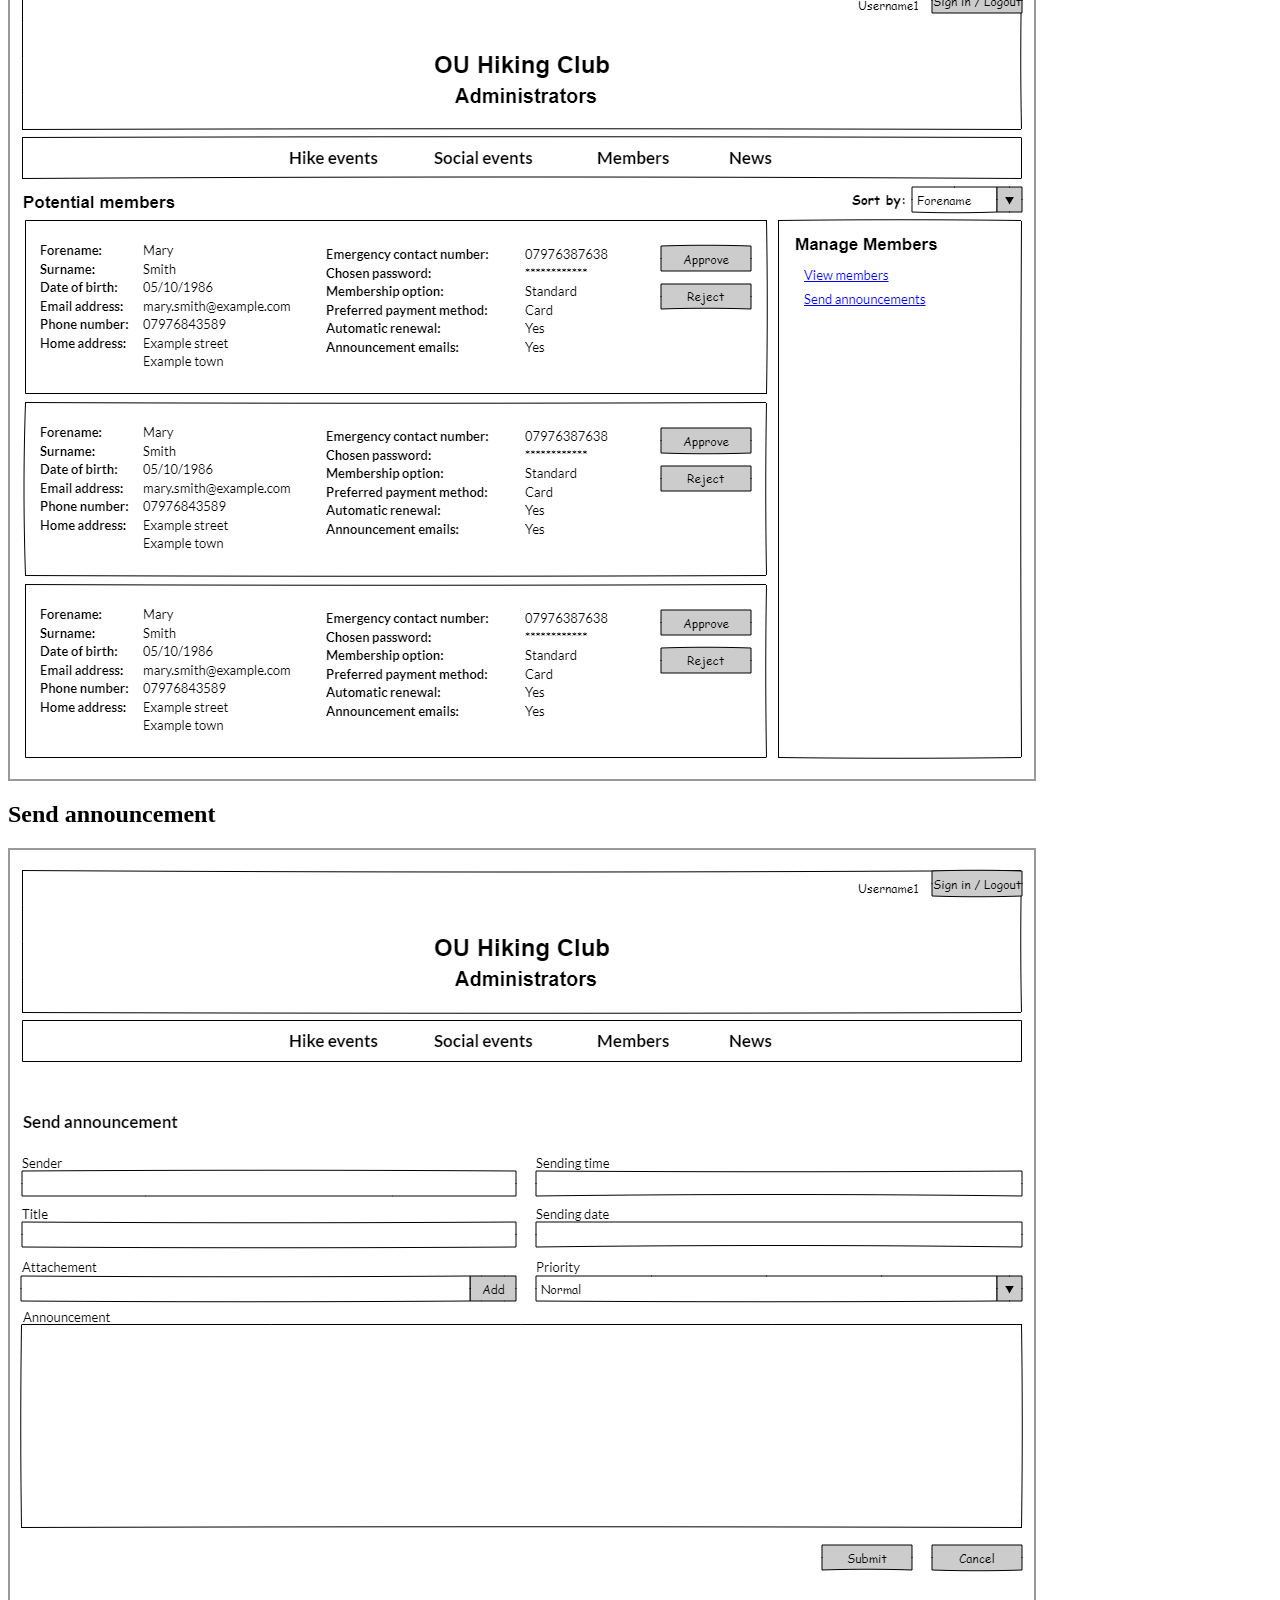
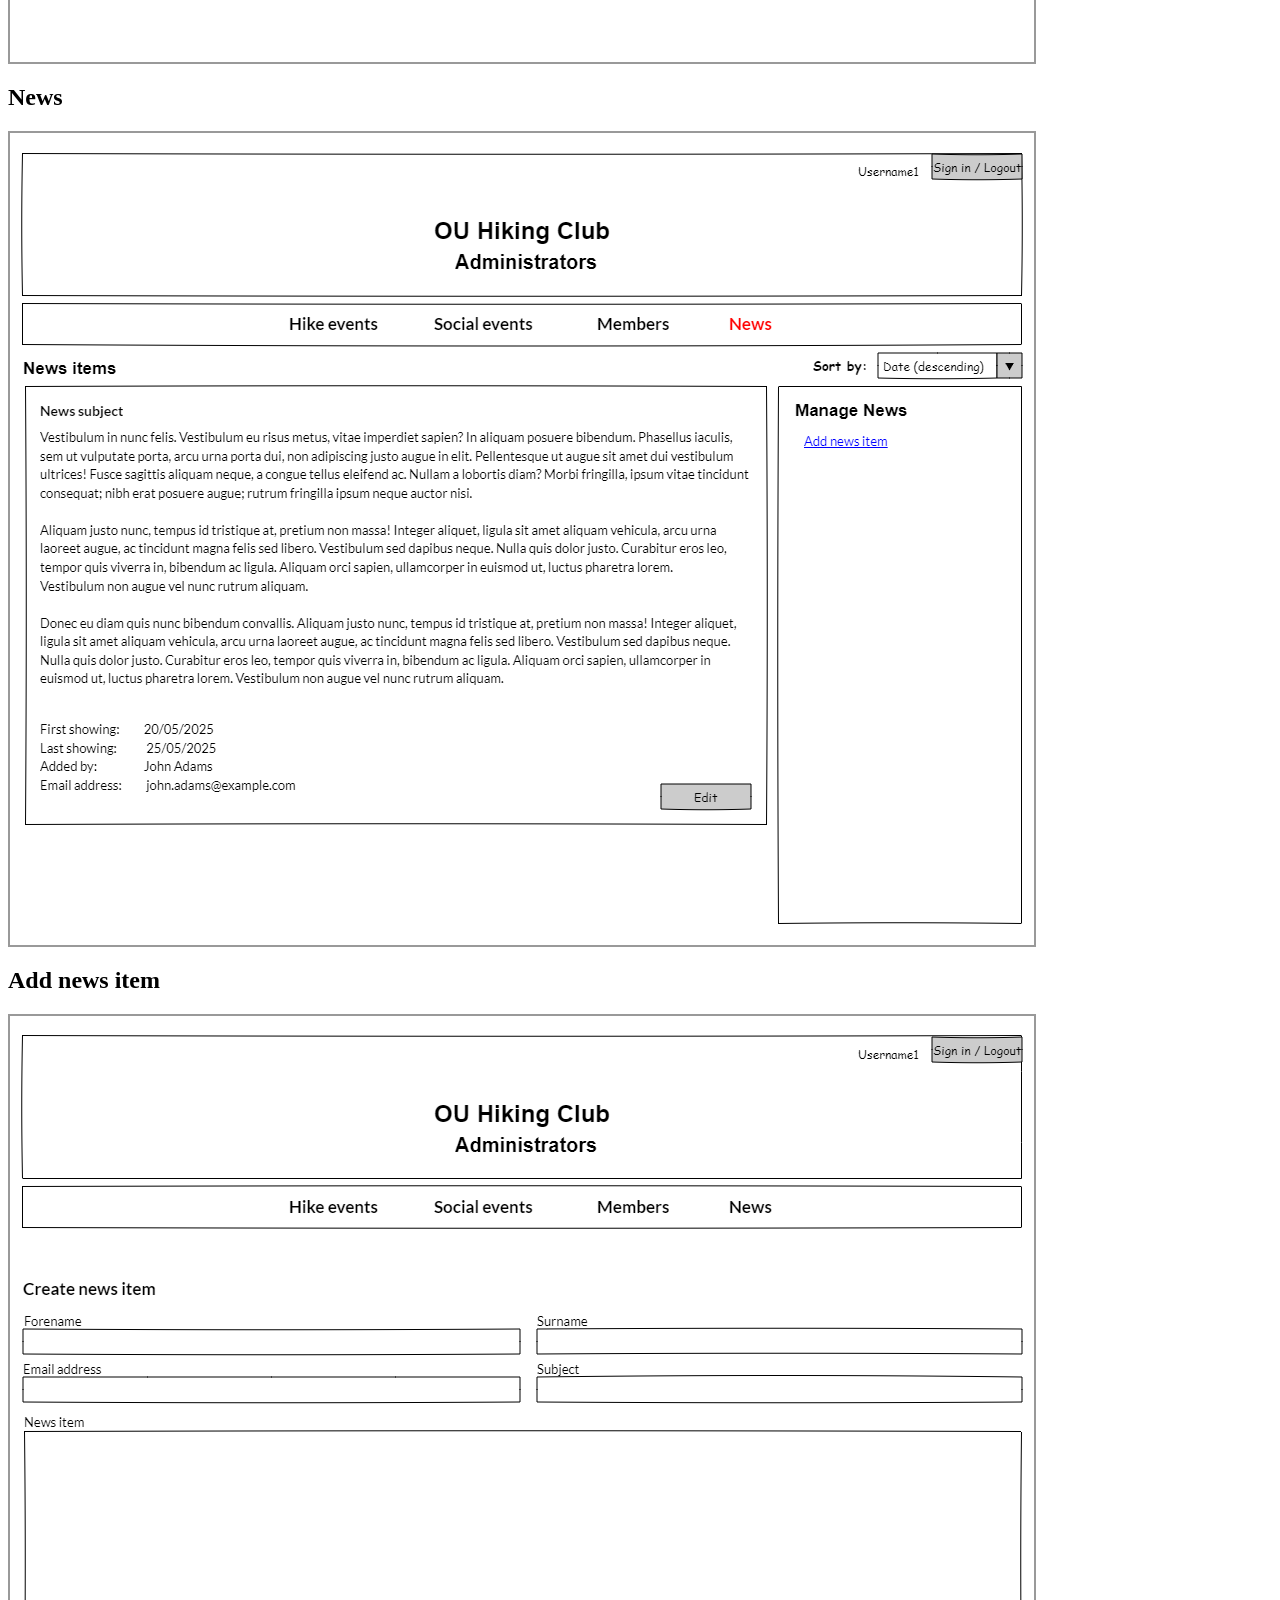
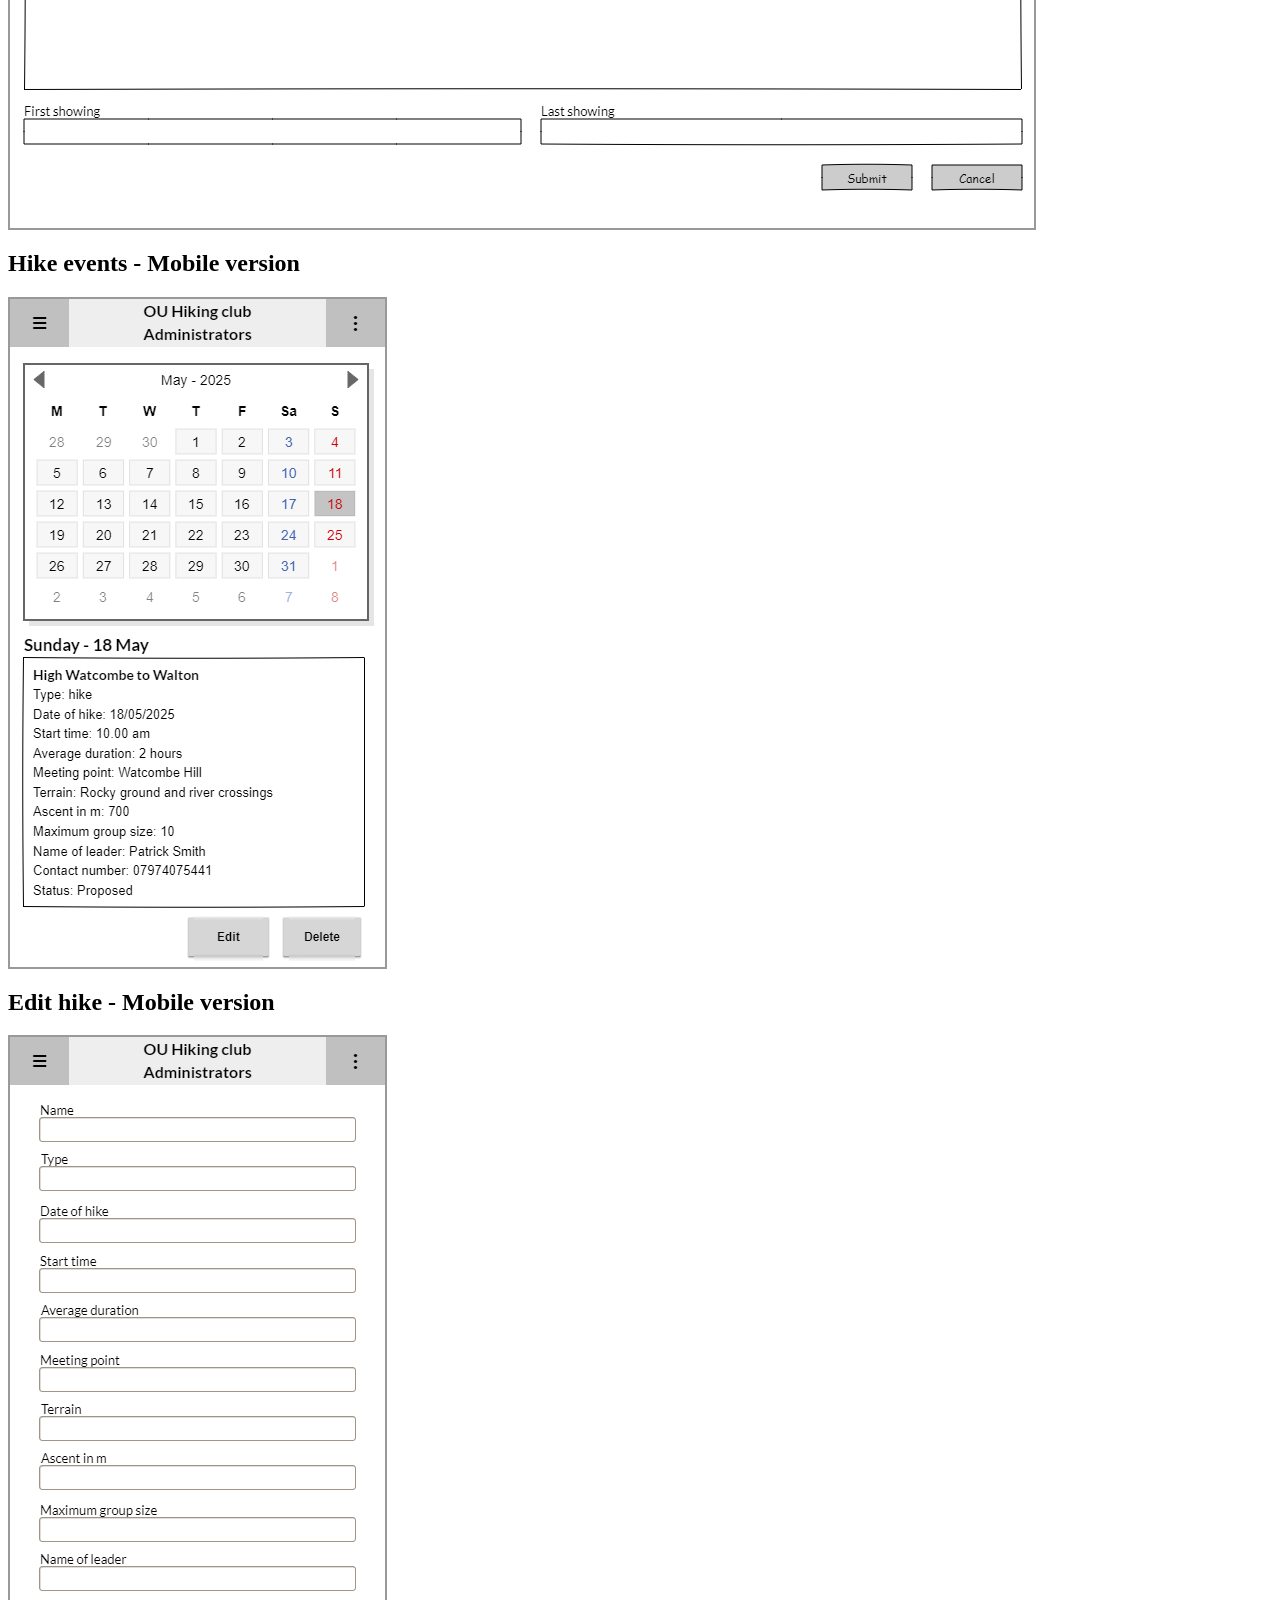
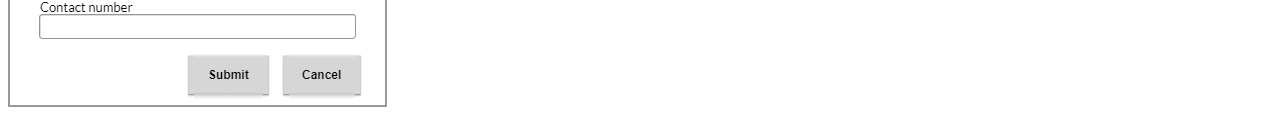
==== commit 302a7dff: "Revise wireframe for OU Hiking Club Updated the wireframe for the OU Hiking Club, including new titl" ====
--- a/Wireframe/index.html
+++ b/Wireframe/index.html
@@ -1,2 +1,194 @@
-<html xmlns="http://www.w3.org/1999/xhtml" xmlns:p="http://www.evolus.vn/Namespace/Pencil" xmlns:html="http://www.w3.org/1999/xhtml"><head><meta http-equiv="Content-Type" content="text/html; charset=UTF-8" />
-<title>zx639810_Q1</title><link rel="stylesheet" href="Resources/SampleStyle.css" /></head><body><h1 id="documentTitle">zx639810_Q1</h1><p id="documentMetadata">Exported at: Mon May 04 2026 13:16:32 GMT+0200 (Central European Summer Time)</p><div class="Page" id="hike_events_page"><h2>Hike events</h2><div class="ImageContainer"><img src="pages\hike_events.png" width="NaN" height="NaN" usemap="#map_hike_events" /></div><map name="map_hike_events"><area shape="rect" coords="573,544,651,569.75" href="#edit_hike_page" title="Go to page 'Edit hike'" /><area shape="rect" coords="575,266,653,291" href="#edit_hike_page" title="Go to page 'Edit hike'" /><area shape="rect" coords="719,179,762,203" href="#news_page" title="Go to page 'News'" /><area shape="rect" coords="587,179,659,203" href="#members_page" title="Go to page 'Members'" /><area shape="rect" coords="424,179,523,203" href="#social_events_page" title="Go to page 'Social events'" /><area shape="rect" coords="785,502,907,519" href="#approve_reject_hike_page" title="Go to page 'Approve / reject hike'" /><area shape="rect" coords="785,474,835,491" href="#add_hike_page" title="Go to page 'Add hike'" /></map></div><div class="Page" id="add_hike_page"><h2>Add hike</h2><div class="ImageContainer"><img src="pages\add_hike.png" width="NaN" height="NaN" usemap="#map_add_hike" /></div><map name="map_add_hike"><area shape="rect" coords="526,965.25,616,991.75" href="#hike_events_page" title="Go to page 'Hike events'" /><area shape="rect" coords="416,966,506,991.75" href="#hike_events_page" title="Go to page 'Hike events'" /><area shape="rect" coords="719,179,762,203" href="#news_page" title="Go to page 'News'" /><area shape="rect" coords="587,179,659,203" href="#members_page" title="Go to page 'Members'" /><area shape="rect" coords="424,179,523,203" href="#social_events_page" title="Go to page 'Social events'" /><area shape="rect" coords="279,179,368,203" href="#hike_events_page" title="Go to page 'Hike events'" /></map></div><div class="Page" id="edit_hike_page"><h2>Edit hike</h2><div class="ImageContainer"><img src="pages\edit_hike.png" width="NaN" height="NaN" usemap="#map_edit_hike" /></div><map name="map_edit_hike"><area shape="rect" coords="526,965.25,616,991.75" href="#hike_events_page" title="Go to page 'Hike events'" /><area shape="rect" coords="416,966,506,991.75" href="#hike_events_page" title="Go to page 'Hike events'" /><area shape="rect" coords="719,179,762,203" href="#news_page" title="Go to page 'News'" /><area shape="rect" coords="587,179,659,203" href="#members_page" title="Go to page 'Members'" /><area shape="rect" coords="424,179,523,203" href="#social_events_page" title="Go to page 'Social events'" /><area shape="rect" coords="279,179,368,203" href="#hike_events_page" title="Go to page 'Hike events'" /></map></div><div class="Page" id="approve_reject_hike_page"><h2>Approve / reject hike</h2><div class="ImageContainer"><img src="pages\approve_reject_hike.png" width="NaN" height="NaN" usemap="#map_approve_reject_hike" /></div><map name="map_approve_reject_hike"><area shape="rect" coords="719,179,762,203" href="#news_page" title="Go to page 'News'" /><area shape="rect" coords="587,179,659,203" href="#members_page" title="Go to page 'Members'" /><area shape="rect" coords="424,179,523,203" href="#social_events_page" title="Go to page 'Social events'" /><area shape="rect" coords="279,179,368,203" href="#hike_events_page" title="Go to page 'Hike events'" /><area shape="rect" coords="785,328,844,345" href="#hike_events_page" title="Go to page 'Hike events'" /><area shape="rect" coords="785,300,835,317" href="#add_hike_page" title="Go to page 'Add hike'" /></map></div><div class="Page" id="social_events_page"><h2>Social events</h2><div class="ImageContainer"><img src="pages\social_events.png" width="NaN" height="NaN" usemap="#map_social_events" /></div><map name="map_social_events"><area shape="rect" coords="575,544,653,569" href="#edit_social_event_page" title="Go to page 'Edit social event'" /><area shape="rect" coords="575,266,653,291.75" href="#edit_social_event_page" title="Go to page 'Edit social event'" /><area shape="rect" coords="785,474,842,491" href="#add_social_event_page" title="Go to page 'Add social event'" /><area shape="rect" coords="719,179,762,203" href="#news_page" title="Go to page 'News'" /><area shape="rect" coords="587,179,659,203" href="#members_page" title="Go to page 'Members'" /><area shape="rect" coords="279,179,368,203" href="#hike_events_page" title="Go to page 'Hike events'" /></map></div><div class="Page" id="add_social_event_page"><h2>Add social event</h2><div class="ImageContainer"><img src="pages\add_social_event.png" width="NaN" height="NaN" usemap="#map_add_social_event" /></div><map name="map_add_social_event"><area shape="rect" coords="526,965.25,616,991" href="#social_events_page" title="Go to page 'Social events'" /><area shape="rect" coords="416,966,506,991.75" href="#social_events_page" title="Go to page 'Social events'" /><area shape="rect" coords="719,179,762,203" href="#news_page" title="Go to page 'News'" /><area shape="rect" coords="587,179,659,203" href="#members_page" title="Go to page 'Members'" /><area shape="rect" coords="424,179,523,203" href="#social_events_page" title="Go to page 'Social events'" /><area shape="rect" coords="279,179,368,203" href="#hike_events_page" title="Go to page 'Hike events'" /></map></div><div class="Page" id="edit_social_event_page"><h2>Edit social event</h2><div class="ImageContainer"><img src="pages\edit_social_event.png" width="NaN" height="NaN" usemap="#map_edit_social_event" /></div><map name="map_edit_social_event"><area shape="rect" coords="526,965.25,616,991" href="#social_events_page" title="Go to page 'Social events'" /><area shape="rect" coords="416,966,506,991.75" href="#social_events_page" title="Go to page 'Social events'" /><area shape="rect" coords="719,179,762,203" href="#news_page" title="Go to page 'News'" /><area shape="rect" coords="587,179,659,203" href="#members_page" title="Go to page 'Members'" /><area shape="rect" coords="424,179,523,203" href="#social_events_page" title="Go to page 'Social events'" /><area shape="rect" coords="279,179,368,203" href="#hike_events_page" title="Go to page 'Hike events'" /></map></div><div class="Page" id="members_page"><h2>Members</h2><div class="ImageContainer"><img src="pages\members.png" width="NaN" height="NaN" usemap="#map_members" /></div><map name="map_members"><area shape="rect" coords="794,299,941,318" href="#approve_reject_members_page" title="Go to page 'Approve / reject members'" /><area shape="rect" coords="719,179,762,203" href="#news_page" title="Go to page 'News'" /><area shape="rect" coords="424,179,523,203" href="#social_events_page" title="Go to page 'Social events'" /><area shape="rect" coords="279,179,368,203" href="#hike_events_page" title="Go to page 'Hike events'" /><area shape="rect" coords="794,323,916,342" href="#send_announcement_page" title="Go to page 'Send announcement'" /></map></div><div class="Page" id="approve_reject_members_page"><h2>Approve / reject members</h2><div class="ImageContainer"><img src="pages\approve_reject_members.png" width="NaN" height="NaN" usemap="#map_approve_reject_members" /></div><map name="map_approve_reject_members"><area shape="rect" coords="794,299,879,318" href="#members_page" title="Go to page 'Members'" /><area shape="rect" coords="719,179,762,203" href="#news_page" title="Go to page 'News'" /><area shape="rect" coords="424,179,523,203" href="#social_events_page" title="Go to page 'Social events'" /><area shape="rect" coords="279,179,368,203" href="#hike_events_page" title="Go to page 'Hike events'" /><area shape="rect" coords="794,323,916,342" href="#send_announcement_page" title="Go to page 'Send announcement'" /></map></div><div class="Page" id="send_announcement_page"><h2>Send announcement</h2><div class="ImageContainer"><img src="pages\send_announcement.png" width="NaN" height="NaN" usemap="#map_send_announcement" /></div><map name="map_send_announcement"><area shape="rect" coords="460,426,506,451" href="#hike_events_page" title="Go to page 'Hike events'" /><area shape="rect" coords="922,695,1012,720.75" href="#members_page" title="Go to page 'Members'" /><area shape="rect" coords="812,695,902,720" href="#members_page" title="Go to page 'Members'" /><area shape="rect" coords="719,179,762,203" href="#news_page" title="Go to page 'News'" /><area shape="rect" coords="587,179,659,203" href="#members_page" title="Go to page 'Members'" /><area shape="rect" coords="424,179,523,203" href="#social_events_page" title="Go to page 'Social events'" /><area shape="rect" coords="279,179,368,203" href="#hike_events_page" title="Go to page 'Hike events'" /></map></div><div class="Page" id="news_page"><h2>News</h2><div class="ImageContainer"><img src="pages\news.png" width="NaN" height="NaN" usemap="#map_news" /></div><map name="map_news"><area shape="rect" coords="794,299,878,318" href="#add_news_item_page" title="Go to page 'Add news item'" /><area shape="rect" coords="587,179,659,203" href="#members_page" title="Go to page 'Members'" /><area shape="rect" coords="424,179,523,203" href="#social_events_page" title="Go to page 'Social events'" /><area shape="rect" coords="279,179,368,203" href="#hike_events_page" title="Go to page 'Hike events'" /></map></div><div class="Page" id="add_news_item_page"><h2>Add news item</h2><div class="ImageContainer"><img src="pages\add_news_item.png" width="NaN" height="NaN" usemap="#map_add_news_item" /></div><map name="map_add_news_item"><area shape="rect" coords="922,749,1012,774" href="#news_page" title="Go to page 'News'" /><area shape="rect" coords="812,748.25,902,774" href="#news_page" title="Go to page 'News'" /><area shape="rect" coords="719,179,762,203" href="#news_page" title="Go to page 'News'" /><area shape="rect" coords="587,179,659,203" href="#members_page" title="Go to page 'Members'" /><area shape="rect" coords="424,179,523,203" href="#social_events_page" title="Go to page 'Social events'" /><area shape="rect" coords="279,179,368,203" href="#hike_events_page" title="Go to page 'Hike events'" /></map></div><div class="Page" id="hike_events_mobile_version_page"><h2>Hike events - Mobile version</h2><div class="ImageContainer"><img src="pages\hike_events_mobile_version.png" width="NaN" height="NaN" usemap="#map_hike_events_mobile_version" /></div><map name="map_hike_events_mobile_version"><area shape="rect" coords="174,614,263,662" href="#edit_hike_mobile_version_page" title="Go to page 'Edit hike - Mobile version'" /></map></div><div class="Page" id="edit_hike_mobile_version_page"><h2>Edit hike - Mobile version</h2><div class="ImageContainer"><img src="pages\edit_hike_mobile_version.png" width="NaN" height="NaN" usemap="#map_edit_hike_mobile_version" /></div><map name="map_edit_hike_mobile_version"><area shape="rect" coords="174,614,263,662" href="#hike_events_mobile_version_page" title="Go to page 'Hike events - Mobile version'" /><area shape="rect" coords="269,614,355,662" href="#hike_events_mobile_version_page" title="Go to page 'Hike events - Mobile version'" /></map></div></body></html>+<html xmlns="http://www.w3.org/1999/xhtml" xmlns:p="http://www.evolus.vn/Namespace/Pencil" xmlns:html="http://www.w3.org/1999/xhtml">
+	<head>
+		<meta http-equiv="Content-Type" content="text/html; charset=UTF-8"/>
+		<title>OU Hiking Club - Wireframe</title>
+		<link rel="stylesheet" href="Resources/SampleStyle.css"/>
+	</head>
+	<body>
+		<div class="Page" id="hike_events_page">
+			<h2>Hike events</h2>
+			<div class="ImageContainer">
+				<img src="pages\hike_events.png" width="NaN" height="NaN" usemap="#map_hike_events"/>
+			</div>
+			<map name="map_hike_events">
+				<area shape="rect" coords="573,544,651,569.75" href="#edit_hike_page" title="Go to page 'Edit hike'"/>
+				<area shape="rect" coords="575,266,653,291" href="#edit_hike_page" title="Go to page 'Edit hike'"/>
+				<area shape="rect" coords="719,179,762,203" href="#news_page" title="Go to page 'News'"/>
+				<area shape="rect" coords="587,179,659,203" href="#members_page" title="Go to page 'Members'"/>
+				<area shape="rect" coords="424,179,523,203" href="#social_events_page" title="Go to page 'Social events'"/>
+				<area shape="rect" coords="785,502,907,519" href="#approve_reject_hike_page" title="Go to page 'Approve / reject hike'"/>
+				<area shape="rect" coords="785,474,835,491" href="#add_hike_page" title="Go to page 'Add hike'"/>
+			</map>
+		</div>
+		<div class="Page" id="add_hike_page">
+			<h2>Add hike</h2>
+			<div class="ImageContainer">
+				<img src="pages\add_hike.png" width="NaN" height="NaN" usemap="#map_add_hike"/>
+			</div>
+			<map name="map_add_hike">
+				<area shape="rect" coords="526,965.25,616,991.75" href="#hike_events_page" title="Go to page 'Hike events'"/>
+				<area shape="rect" coords="416,966,506,991.75" href="#hike_events_page" title="Go to page 'Hike events'"/>
+				<area shape="rect" coords="719,179,762,203" href="#news_page" title="Go to page 'News'"/>
+				<area shape="rect" coords="587,179,659,203" href="#members_page" title="Go to page 'Members'"/>
+				<area shape="rect" coords="424,179,523,203" href="#social_events_page" title="Go to page 'Social events'"/>
+				<area shape="rect" coords="279,179,368,203" href="#hike_events_page" title="Go to page 'Hike events'"/>
+			</map>
+		</div>
+		<div class="Page" id="edit_hike_page">
+			<h2>Edit hike</h2>
+			<div class="ImageContainer">
+				<img src="pages\edit_hike.png" width="NaN" height="NaN" usemap="#map_edit_hike"/>
+			</div>
+			<map name="map_edit_hike">
+				<area shape="rect" coords="526,965.25,616,991.75" href="#hike_events_page" title="Go to page 'Hike events'"/>
+				<area shape="rect" coords="416,966,506,991.75" href="#hike_events_page" title="Go to page 'Hike events'"/>
+				<area shape="rect" coords="719,179,762,203" href="#news_page" title="Go to page 'News'"/>
+				<area shape="rect" coords="587,179,659,203" href="#members_page" title="Go to page 'Members'"/>
+				<area shape="rect" coords="424,179,523,203" href="#social_events_page" title="Go to page 'Social events'"/>
+				<area shape="rect" coords="279,179,368,203" href="#hike_events_page" title="Go to page 'Hike events'"/>
+			</map>
+		</div>
+		<div class="Page" id="approve_reject_hike_page">
+			<h2>Approve / reject hike</h2>
+			<div class="ImageContainer">
+				<img src="pages\approve_reject_hike.png" width="NaN" height="NaN" usemap="#map_approve_reject_hike"/>
+			</div>
+			<map name="map_approve_reject_hike">
+				<area shape="rect" coords="719,179,762,203" href="#news_page" title="Go to page 'News'"/>
+				<area shape="rect" coords="587,179,659,203" href="#members_page" title="Go to page 'Members'"/>
+				<area shape="rect" coords="424,179,523,203" href="#social_events_page" title="Go to page 'Social events'"/>
+				<area shape="rect" coords="279,179,368,203" href="#hike_events_page" title="Go to page 'Hike events'"/>
+				<area shape="rect" coords="785,328,844,345" href="#hike_events_page" title="Go to page 'Hike events'"/>
+				<area shape="rect" coords="785,300,835,317" href="#add_hike_page" title="Go to page 'Add hike'"/>
+			</map>
+		</div>
+		<div class="Page" id="social_events_page">
+			<h2>Social events</h2>
+			<div class="ImageContainer">
+				<img src="pages\social_events.png" width="NaN" height="NaN" usemap="#map_social_events"/>
+			</div>
+			<map name="map_social_events">
+				<area shape="rect" coords="575,544,653,569" href="#edit_social_event_page" title="Go to page 'Edit social event'"/>
+				<area shape="rect" coords="575,266,653,291.75" href="#edit_social_event_page" title="Go to page 'Edit social event'"/>
+				<area shape="rect" coords="785,474,842,491" href="#add_social_event_page" title="Go to page 'Add social event'"/>
+				<area shape="rect" coords="719,179,762,203" href="#news_page" title="Go to page 'News'"/>
+				<area shape="rect" coords="587,179,659,203" href="#members_page" title="Go to page 'Members'"/>
+				<area shape="rect" coords="279,179,368,203" href="#hike_events_page" title="Go to page 'Hike events'"/>
+			</map>
+		</div>
+		<div class="Page" id="add_social_event_page">
+			<h2>Add social event</h2>
+			<div class="ImageContainer">
+				<img src="pages\add_social_event.png" width="NaN" height="NaN" usemap="#map_add_social_event"/>
+			</div>
+			<map name="map_add_social_event">
+				<area shape="rect" coords="526,965.25,616,991" href="#social_events_page" title="Go to page 'Social events'"/>
+				<area shape="rect" coords="416,966,506,991.75" href="#social_events_page" title="Go to page 'Social events'"/>
+				<area shape="rect" coords="719,179,762,203" href="#news_page" title="Go to page 'News'"/>
+				<area shape="rect" coords="587,179,659,203" href="#members_page" title="Go to page 'Members'"/>
+				<area shape="rect" coords="424,179,523,203" href="#social_events_page" title="Go to page 'Social events'"/>
+				<area shape="rect" coords="279,179,368,203" href="#hike_events_page" title="Go to page 'Hike events'"/>
+			</map>
+		</div>
+		<div class="Page" id="edit_social_event_page">
+			<h2>Edit social event</h2>
+			<div class="ImageContainer">
+				<img src="pages\edit_social_event.png" width="NaN" height="NaN" usemap="#map_edit_social_event"/>
+			</div>
+			<map name="map_edit_social_event">
+				<area shape="rect" coords="526,965.25,616,991" href="#social_events_page" title="Go to page 'Social events'"/>
+				<area shape="rect" coords="416,966,506,991.75" href="#social_events_page" title="Go to page 'Social events'"/>
+				<area shape="rect" coords="719,179,762,203" href="#news_page" title="Go to page 'News'"/>
+				<area shape="rect" coords="587,179,659,203" href="#members_page" title="Go to page 'Members'"/>
+				<area shape="rect" coords="424,179,523,203" href="#social_events_page" title="Go to page 'Social events'"/>
+				<area shape="rect" coords="279,179,368,203" href="#hike_events_page" title="Go to page 'Hike events'"/>
+			</map>
+		</div>
+		<div class="Page" id="members_page">
+			<h2>Members</h2>
+			<div class="ImageContainer">
+				<img src="pages\members.png" width="NaN" height="NaN" usemap="#map_members"/>
+			</div>
+			<map name="map_members">
+				<area shape="rect" coords="794,299,941,318" href="#approve_reject_members_page" title="Go to page 'Approve / reject members'"/>
+				<area shape="rect" coords="719,179,762,203" href="#news_page" title="Go to page 'News'"/>
+				<area shape="rect" coords="424,179,523,203" href="#social_events_page" title="Go to page 'Social events'"/>
+				<area shape="rect" coords="279,179,368,203" href="#hike_events_page" title="Go to page 'Hike events'"/>
+				<area shape="rect" coords="794,323,916,342" href="#send_announcement_page" title="Go to page 'Send announcement'"/>
+			</map>
+		</div>
+		<div class="Page" id="approve_reject_members_page">
+			<h2>Approve / reject members</h2>
+			<div class="ImageContainer">
+				<img src="pages\approve_reject_members.png" width="NaN" height="NaN" usemap="#map_approve_reject_members"/>
+			</div>
+			<map name="map_approve_reject_members">
+				<area shape="rect" coords="794,299,879,318" href="#members_page" title="Go to page 'Members'"/>
+				<area shape="rect" coords="719,179,762,203" href="#news_page" title="Go to page 'News'"/>
+				<area shape="rect" coords="424,179,523,203" href="#social_events_page" title="Go to page 'Social events'"/>
+				<area shape="rect" coords="279,179,368,203" href="#hike_events_page" title="Go to page 'Hike events'"/>
+				<area shape="rect" coords="794,323,916,342" href="#send_announcement_page" title="Go to page 'Send announcement'"/>
+			</map>
+		</div>
+		<div class="Page" id="send_announcement_page">
+			<h2>Send announcement</h2>
+			<div class="ImageContainer">
+				<img src="pages\send_announcement.png" width="NaN" height="NaN" usemap="#map_send_announcement"/>
+			</div>
+			<map name="map_send_announcement">
+				<area shape="rect" coords="460,426,506,451" href="#hike_events_page" title="Go to page 'Hike events'"/>
+				<area shape="rect" coords="922,695,1012,720.75" href="#members_page" title="Go to page 'Members'"/>
+				<area shape="rect" coords="812,695,902,720" href="#members_page" title="Go to page 'Members'"/>
+				<area shape="rect" coords="719,179,762,203" href="#news_page" title="Go to page 'News'"/>
+				<area shape="rect" coords="587,179,659,203" href="#members_page" title="Go to page 'Members'"/>
+				<area shape="rect" coords="424,179,523,203" href="#social_events_page" title="Go to page 'Social events'"/>
+				<area shape="rect" coords="279,179,368,203" href="#hike_events_page" title="Go to page 'Hike events'"/>
+			</map>
+		</div>
+		<div class="Page" id="news_page">
+			<h2>News</h2>
+			<div class="ImageContainer">
+				<img src="pages\news.png" width="NaN" height="NaN" usemap="#map_news"/>
+			</div>
+			<map name="map_news">
+				<area shape="rect" coords="794,299,878,318" href="#add_news_item_page" title="Go to page 'Add news item'"/>
+				<area shape="rect" coords="587,179,659,203" href="#members_page" title="Go to page 'Members'"/>
+				<area shape="rect" coords="424,179,523,203" href="#social_events_page" title="Go to page 'Social events'"/>
+				<area shape="rect" coords="279,179,368,203" href="#hike_events_page" title="Go to page 'Hike events'"/>
+			</map>
+		</div>
+		<div class="Page" id="add_news_item_page">
+			<h2>Add news item</h2>
+			<div class="ImageContainer">
+				<img src="pages\add_news_item.png" width="NaN" height="NaN" usemap="#map_add_news_item"/>
+			</div>
+			<map name="map_add_news_item">
+				<area shape="rect" coords="922,749,1012,774" href="#news_page" title="Go to page 'News'"/>
+				<area shape="rect" coords="812,748.25,902,774" href="#news_page" title="Go to page 'News'"/>
+				<area shape="rect" coords="719,179,762,203" href="#news_page" title="Go to page 'News'"/>
+				<area shape="rect" coords="587,179,659,203" href="#members_page" title="Go to page 'Members'"/>
+				<area shape="rect" coords="424,179,523,203" href="#social_events_page" title="Go to page 'Social events'"/>
+				<area shape="rect" coords="279,179,368,203" href="#hike_events_page" title="Go to page 'Hike events'"/>
+			</map>
+		</div>
+		<div class="Page" id="hike_events_mobile_version_page">
+			<h2>Hike events - Mobile version</h2>
+			<div class="ImageContainer">
+				<img src="pages\hike_events_mobile_version.png" width="NaN" height="NaN" usemap="#map_hike_events_mobile_version"/>
+			</div>
+			<map name="map_hike_events_mobile_version">
+				<area shape="rect" coords="174,614,263,662" href="#edit_hike_mobile_version_page" title="Go to page 'Edit hike - Mobile version'"/>
+			</map>
+		</div>
+		<div class="Page" id="edit_hike_mobile_version_page">
+			<h2>Edit hike - Mobile version</h2>
+			<div class="ImageContainer">
+				<img src="pages\edit_hike_mobile_version.png" width="NaN" height="NaN" usemap="#map_edit_hike_mobile_version"/>
+			</div>
+			<map name="map_edit_hike_mobile_version">
+				<area shape="rect" coords="174,614,263,662" href="#hike_events_mobile_version_page" title="Go to page 'Hike events - Mobile version'"/>
+				<area shape="rect" coords="269,614,355,662" href="#hike_events_mobile_version_page" title="Go to page 'Hike events - Mobile version'"/>
+			</map>
+		</div>
+	</body>
+</html>
